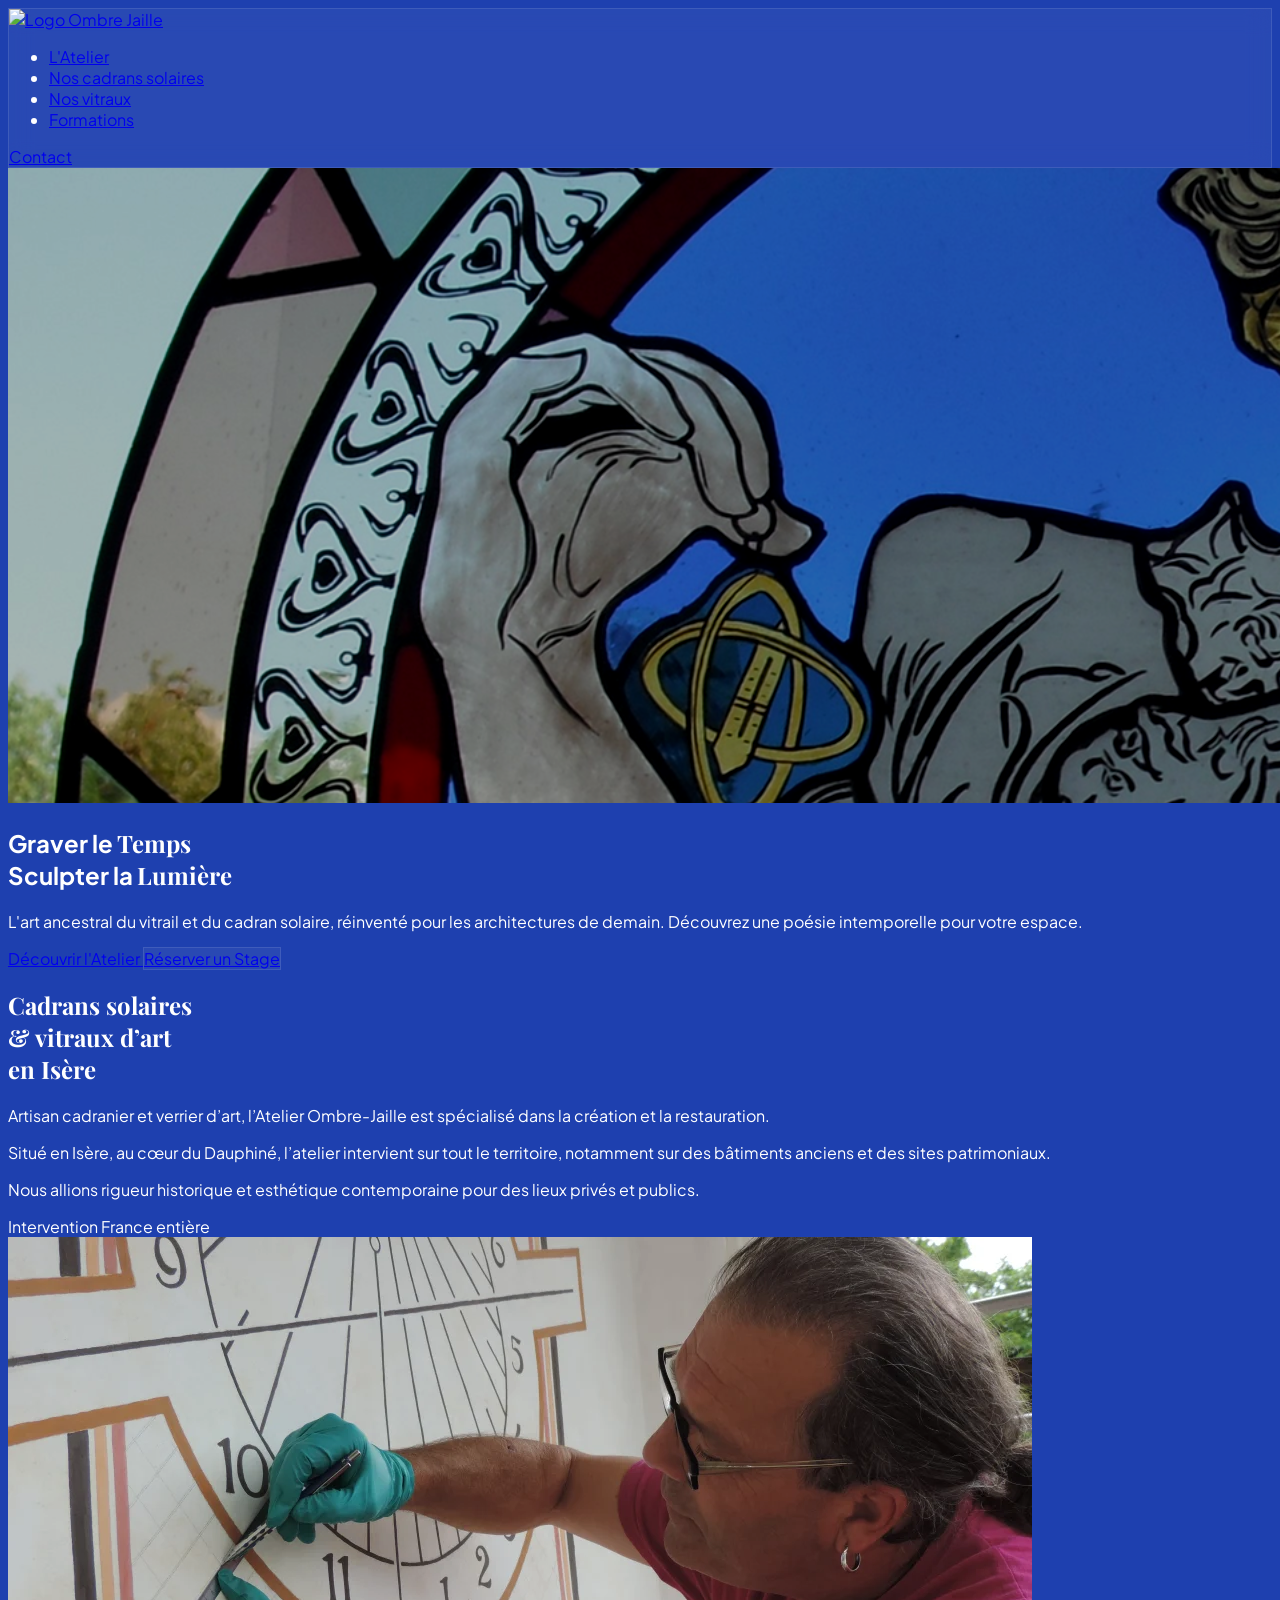
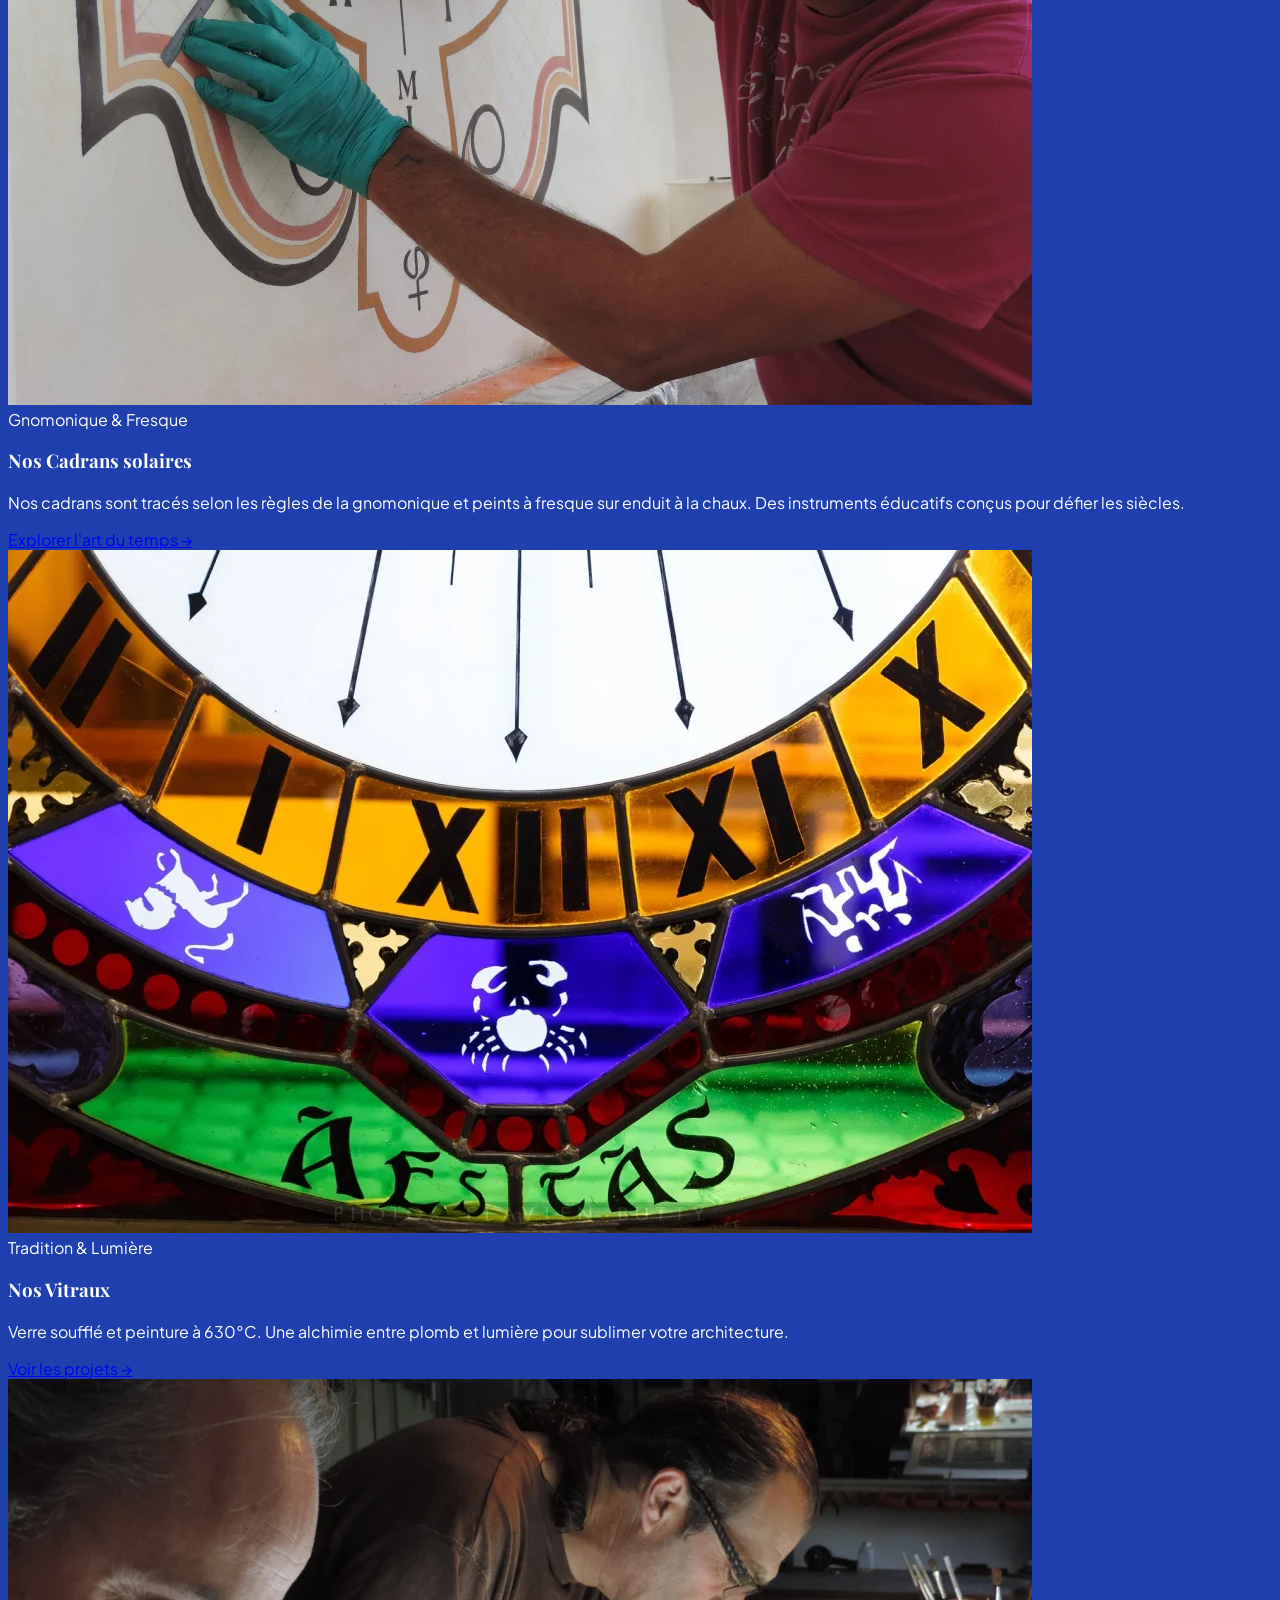
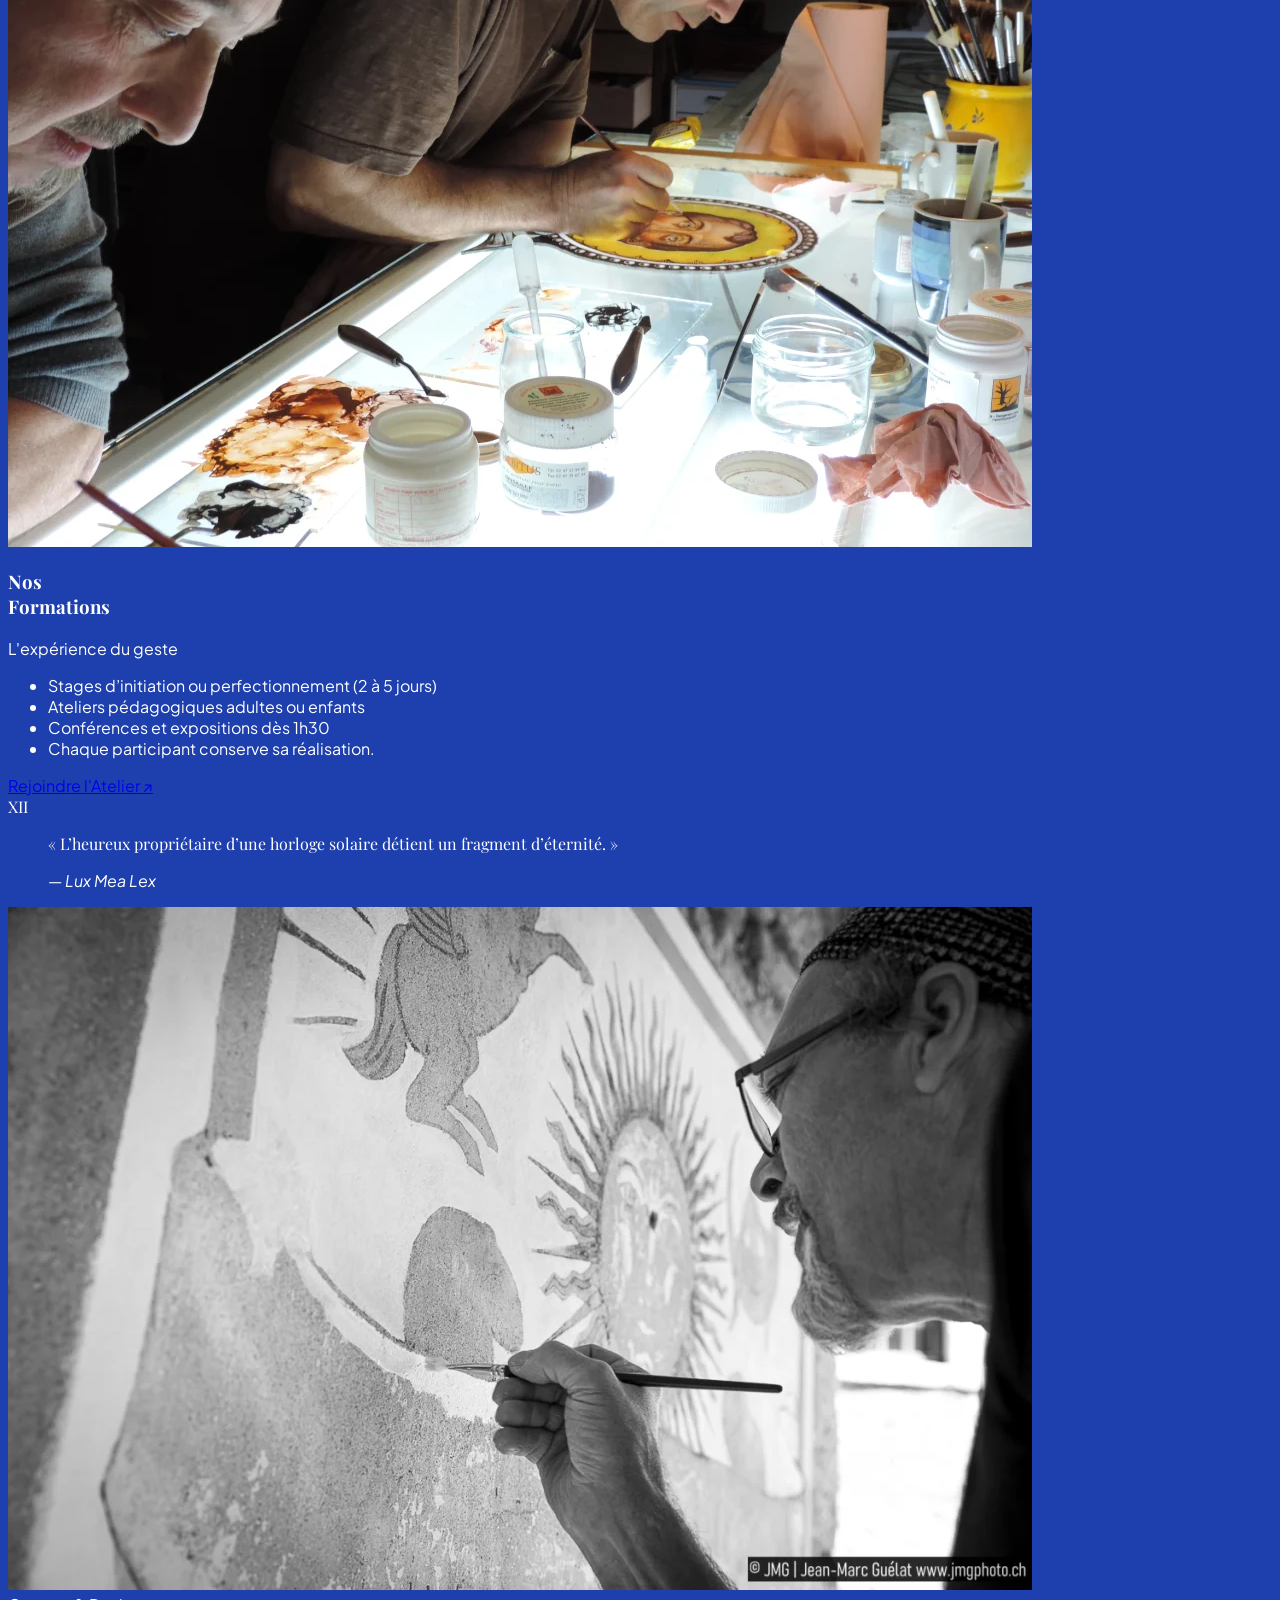
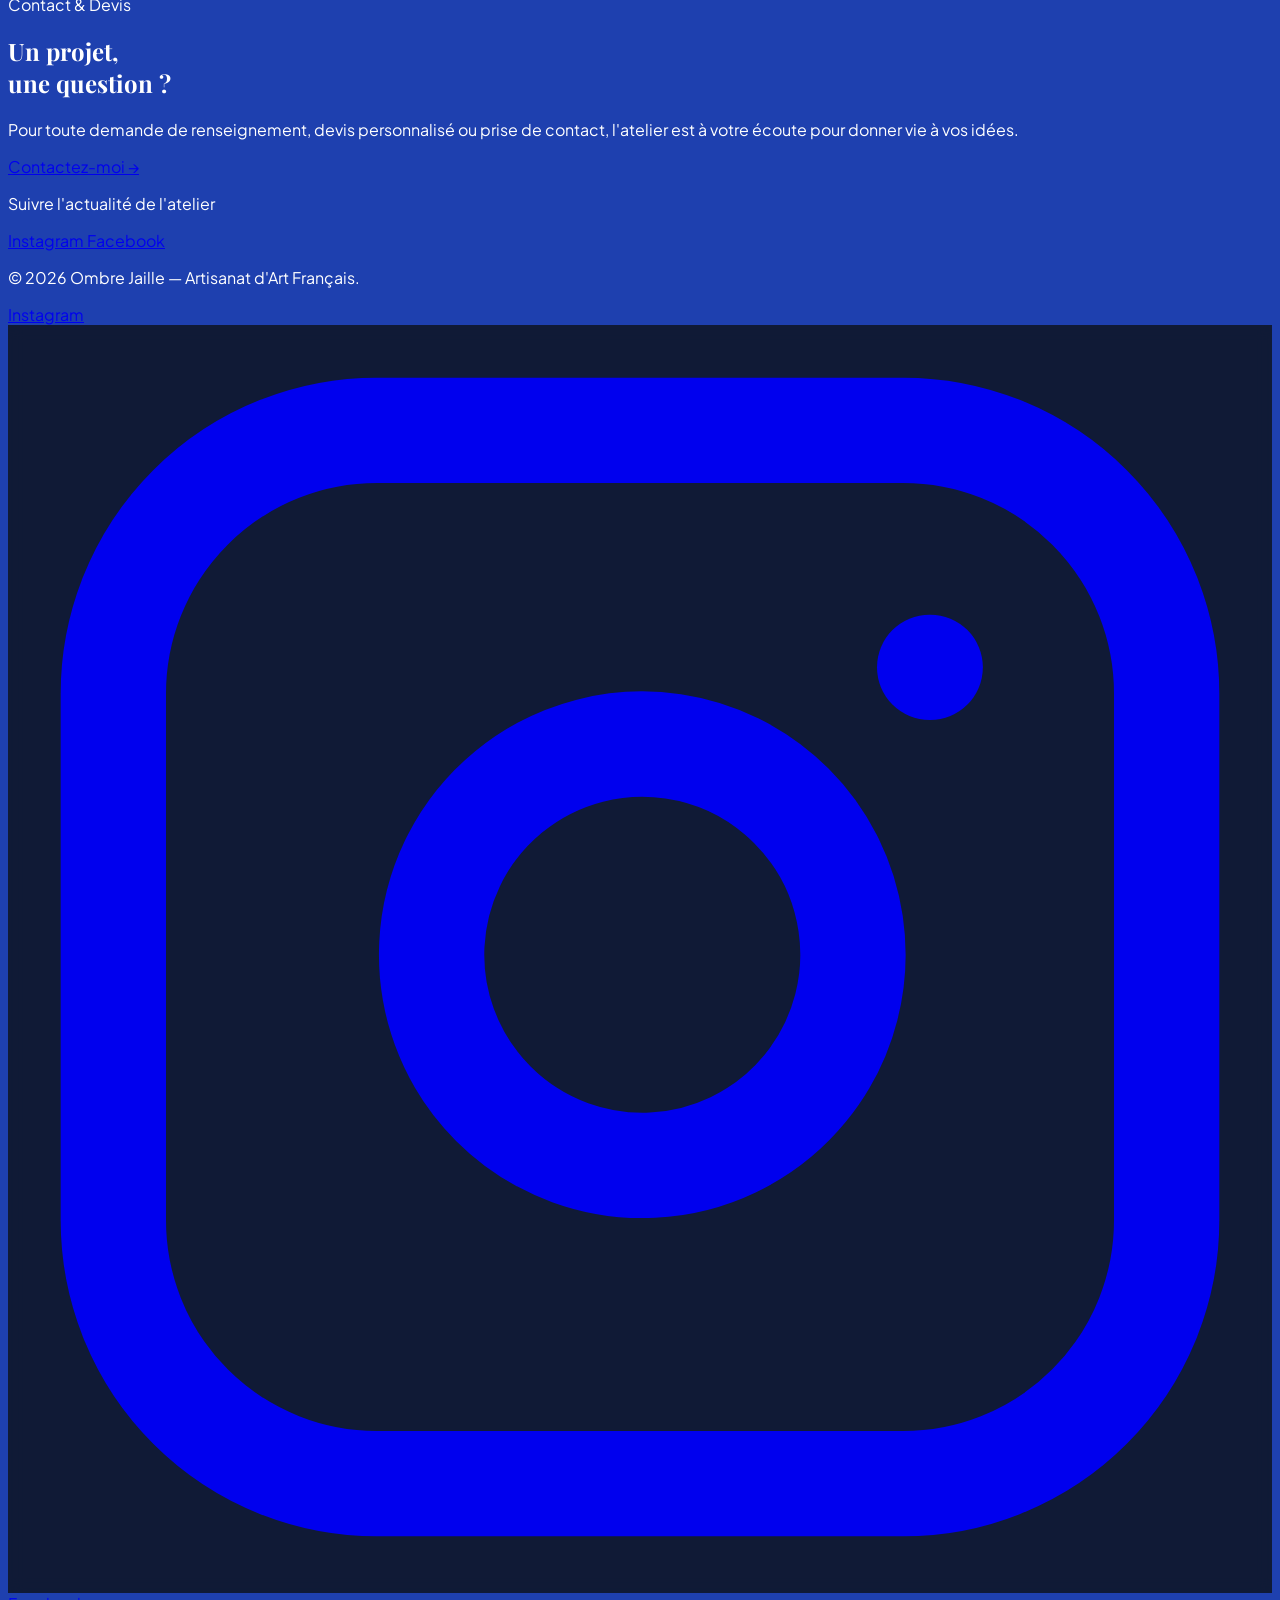
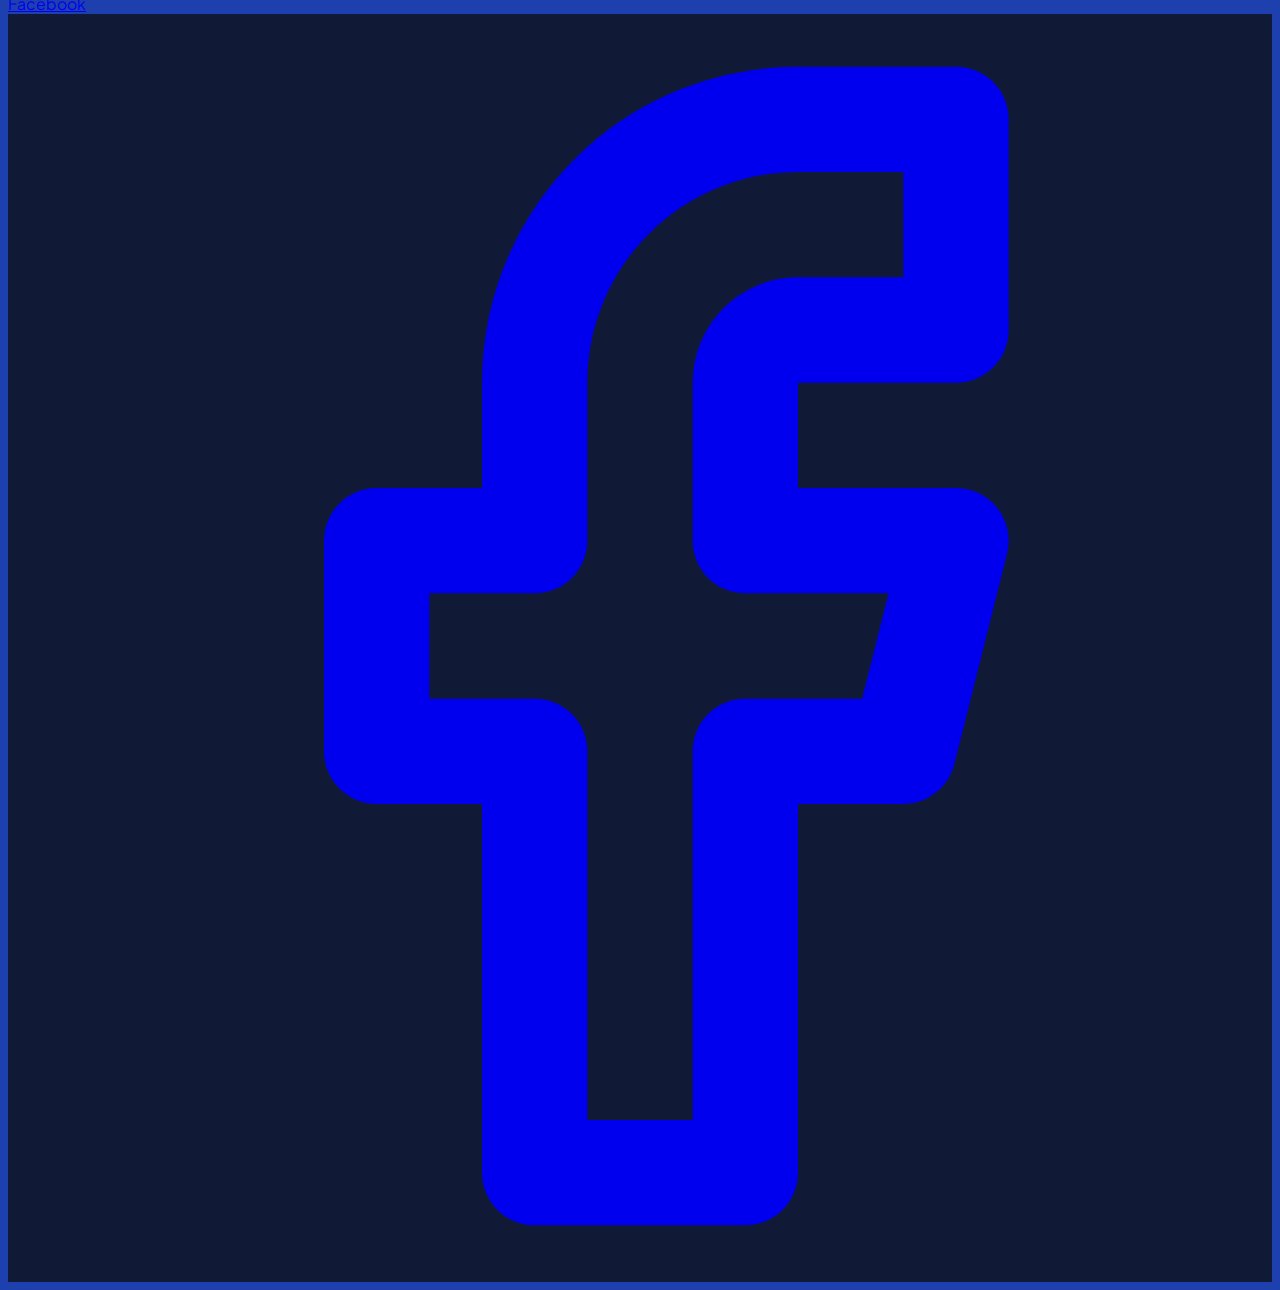
==== index.html @ 59468e43 "ombrejaille" ====
<!DOCTYPE html>
<html lang="fr">

<head>
    <meta charset="UTF-8">
    <meta name="viewport" content="width=device-width, initial-scale=1.0">
    <title>Vitraux d'Art & Cadrans Solaires en Isère | Atelier Ombre Jaille</title>

    <meta name="description" content="Découvrez l'Atelier Ombre Jaille en Isère : expertise artisanale en création et restauration de cadrans solaires traditionnels et vitraux d'art par Didier Cottier.">
    <meta property="og:title" content="Ombre Jaille | Maître Verrier & Gnomoniste en Isère">
    <meta property="og:description" content="Création et restauration de vitraux et cadrans solaires. Un savoir-faire artisanal unique entre temps et lumière.">
    <meta property="og:image" content="images/background.png"> 
    <meta property="og:type" content="website">
    <meta name="keywords" content="vitrail, cadran solaire, artisanat d'art, Isère, Montalieu-Vercieu, restauration patrimoine, gnomoniste, maître verrier">
    
    <script src="https://cdn.tailwindcss.com"></script>
    <link
        href="https://fonts.googleapis.com/css2?family=Plus+Jakarta+Sans:wght@400;700;800&family=Playfair+Display:ital,wght@0,700;1,700&display=swap"
        rel="stylesheet">
    <link rel="stylesheet" href="style.css">
</head>

<body>

    <nav id="main-nav"
        class="fixed top-6 left-1/2 -translate-x-1/2 z-50 w-[90%] max-w-5xl glass rounded-full px-8 py-4 flex justify-between items-center transition-all duration-500">
        <div class="flex items-center">
            <a href="index.html" class="flex items-center group">
                <img id="nav-logo"
                    src="https://ombrejaille.fr/wp-content/uploads/2025/05/cropped-cropped-IMG_1472-scaled-e1747744814830-1.png"
                    alt="Logo Ombre Jaille"
                    class="h-12 md:h-16 w-auto object-contain transition-all duration-300 invert brightness-[1.2]">
            </a>
        </div>
        <ul class="hidden md:flex space-x-8 text-sm font-medium uppercase tracking-widest">
            <li><a href="atelier.html" class="hover:text-orange-400 transition">L'Atelier</a></li>
            <li><a href="cadrans.html" class="hover:text-orange-400 transition">Nos cadrans solaires</a></li>
            <li><a href="vitraux.html" class="hover:text-orange-400 transition">Nos vitraux</a></li>
            <li><a href="formations.html" class="hover:text-orange-400 transition">Formations</a></li>
        </ul>
        <a href="contact.html" class="bg-white text-black px-6 py-2 rounded-full text-sm font-bold hover:bg-orange-400 transition">Contact</a>
    </nav>

    <section class="relative h-screen w-full flex items-center justify-center overflow-hidden">

        <img src="images/background.png" alt="Vitraux d'Ombre Jaille - Détail d'un personnage"
            class="absolute inset-0 w-full h-full object-cover opacity-70 group-hover:scale-105 transition duration-700"
            style="filter: brightness(0.7) contrast(1.1);">

        <div class="absolute inset-0 bg-gradient-to-b from-black/30 via-black/10 to-[#0a0a0a]"></div>

        <div class="relative z-10 text-center px-4 max-w-7xl mx-auto">

            <h1 class="text-6xl md:text-8xl font-extrabold mb-6 leading-tight uppercase tracking-tighter">
                Graver le <span class="serif italic font-light text-orange-300">Temps</span><br>
                Sculpter la <span class="serif italic font-light text-orange-300">Lumière</span>
            </h1>

            <p class="text-xl md:text-2xl max-w-2xl mx-auto mb-12 text-gray-200 leading-relaxed">
                L'art ancestral du vitrail et du cadran solaire, réinventé pour les architectures de demain.
                Découvrez une poésie intemporelle pour votre espace.
            </p>

            <div class="flex flex-col sm:flex-row gap-6 justify-center items-center">
                <a href="restauration.html"
                    class="bg-orange-500 hover:bg-orange-600 text-white px-12 py-5 rounded-xl font-bold text-lg transition shadow-xl shadow-orange-500/20 uppercase tracking-widest text-sm">
                    Découvrir l'Atelier
                </a>
                <a href="formations.html"
                    class="glass text-white px-12 py-5 rounded-xl font-bold text-lg hover:bg-white/10 transition uppercase tracking-widest text-sm">
                    Réserver un Stage
                </a>
            </div>
        </div>
    </section>

    <div class="relative bg-[#fdfbf7]">
        <div id="scroll-track" class="absolute left-[8%] pointer-events-none"
            style="z-index: 1; top: 0; bottom: 0; width: 2px;">
            <div class="h-full w-full bg-slate-200/60"></div>

            <div id="scroll-line"
                class="absolute top-0 left-0 w-full bg-orange-500 transition-all duration-150 ease-out"
                style="height: 0%;"></div>

            <div id="scroll-dot"
                class="absolute left-1/2 -translate-x-1/2 w-4 h-4 bg-orange-500 rounded-full shadow-[0_0_20px_rgba(249,115,22,0.8)]"
                style="top: 0%; opacity: 0;"></div>
        </div>

        <section id="atelier" class="relative py-24 px-6 overflow-hidden">
            <div class="max-w-6xl mx-auto relative z-10">
                <div class="grid md:grid-cols-2 gap-12 lg:gap-20 items-center">

                    <div class="relative">
                        <div
                            class="absolute -top-10 -left-10 w-40 h-40 bg-orange-200/50 rounded-full blur-3xl opacity-60">
                        </div>

                        <h2
                            class="text-4xl md:text-6xl font-black uppercase tracking-tighter leading-[1.1] italic serif text-slate-900">
                            Cadrans solaires <br>
                            <span class="text-orange-500">& vitraux d’art</span> <br>
                            <span class="text-blue-500/80">en Isère</span>
                        </h2>
                        <div class="mt-8 h-1 w-24 bg-orange-500"></div>
                    </div>

                    <div class="space-y-6">
                        <p class="text-xl md:text-2xl text-slate-800 font-bold leading-tight">
                            Artisan cadranier et verrier d’art, l’Atelier Ombre-Jaille est spécialisé dans la création
                            et la
                            restauration.
                        </p>

                        <div class="space-y-4 text-slate-600 leading-relaxed text-lg">
                            <p>
                                Situé en <span class="font-bold text-orange-600">Isère</span>, au cœur du Dauphiné,
                                l’atelier intervient sur tout le territoire, notamment sur des bâtiments anciens et des
                                sites patrimoniaux.
                            </p>
                            <p>
                                Nous allions rigueur historique et esthétique contemporaine pour des lieux privés et
                                publics.
                            </p>
                        </div>

                        <div
                            class="inline-flex items-center gap-3 px-5 py-2 bg-white border border-slate-200 shadow-sm rounded-full text-xs font-bold uppercase tracking-widest text-orange-600">
                            <span class="w-2 h-2 rounded-full bg-orange-500 animate-pulse"></span>
                            Intervention France entière
                        </div>
                    </div>
                </div>
            </div>
        </section>

        <section id="creations" class="py-24 px-6 relative overflow-hidden">
            <div class="max-w-7xl mx-auto relative z-10">
                <div
                    class="absolute top-0 right-0 w-[500px] h-[500px] bg-yellow-400/10 rounded-full blur-[120px] pointer-events-none">
                </div>

                <div class="max-w-7xl mx-auto relative z-10">
                    <div class="grid grid-cols-1 md:grid-cols-12 gap-8">

                        <div
                            class="md:col-span-8 group relative overflow-hidden rounded-[2.5rem] bg-[#facc15] border border-yellow-200/50 shadow-2xl shadow-yellow-900/10 flex flex-col min-h-[550px]">

                            <img src="images/prévisu1.webp" alt="Tracé de cadran solaire"
                                class="absolute inset-0 w-full h-full object-cover mix-blend-multiply opacity-80 group-hover:scale-105 transition duration-1000">

                            <div
                                class="absolute inset-0 bg-gradient-to-t from-[#854d0e] via-transparent to-transparent">
                            </div>

                            <div class="relative mt-auto p-8 md:p-12">
                                <span
                                    class="text-white font-bold uppercase tracking-[0.4em] text-xs mb-4 block drop-shadow-md">Gnomonique
                                    & Fresque</span>
                                <h3
                                    class="text-4xl md:text-5xl font-black mb-6 italic serif text-white tracking-tighter">
                                    Nos
                                    Cadrans solaires</h3>
                                <p class="text-white max-w-2xl leading-relaxed text-lg mb-8 opacity-90">
                                    Nos cadrans sont tracés selon les règles de la gnomonique et peints à fresque sur
                                    enduit
                                    à
                                    la chaux. Des instruments éducatifs conçus pour défier les siècles.
                                </p>
                                <a href="restauration.html"
                                    class="inline-flex items-center gap-4 bg-white/20 hover:bg-white backdrop-blur-xl text-white hover:text-yellow-800 px-8 py-4 rounded-xl font-bold transition-all duration-300 uppercase text-xs tracking-[0.2em] border border-white/30">
                                    Explorer l'art du temps
                                    <span class="group-hover:translate-x-2 transition-transform">→</span>
                                </a>
                            </div>
                        </div>

                        <div
                            class="md:col-span-4 group relative overflow-hidden rounded-[2.5rem] bg-[#1e40af] border border-blue-400/20 shadow-2xl shadow-blue-900/20 flex flex-col min-h-[550px]">

                            <img src="images/prévisu2.webp" alt="Détail vitrail"
                                class="absolute inset-0 w-full h-full object-cover opacity-60 group-hover:scale-110 transition duration-1000">

                            <div
                                class="absolute inset-0 bg-gradient-to-t from-[#1e3a8a] via-[#1e3a8a]/60 to-transparent">
                            </div>

                            <div class="relative mt-auto p-8">
                                <span
                                    class="text-blue-300 font-bold uppercase tracking-[0.4em] text-[10px] mb-3 block">Tradition
                                    & Lumière</span>
                                <h3 class="text-3xl font-black mb-4 italic serif uppercase text-white">Nos Vitraux</h3>
                                <p class="text-blue-100/70 text-sm leading-relaxed mb-8">
                                    Verre soufflé et peinture à 630°C. Une alchimie entre plomb et lumière pour sublimer
                                    votre
                                    architecture.
                                </p>
                                <a href="restauration.html"
                                    class="inline-flex items-center gap-4 bg-blue-400/20 hover:bg-blue-400 backdrop-blur-xl text-white px-6 py-3 rounded-xl font-bold transition-all duration-300 uppercase text-[10px] tracking-[0.2em] border border-blue-400/30">
                                    Voir les projets
                                    <span class="group-hover:translate-x-2 transition-transform">→</span>
                                </a>
                            </div>
                        </div>

                        <div
                            class="md:col-span-12 group relative overflow-hidden rounded-[3rem] bg-gradient-to-r from-orange-500 to-orange-600 flex flex-col md:flex-row shadow-[0_20px_50px_rgba(249,115,22,0.3)]">

                            <div class="md:w-1/2 h-72 md:h-auto overflow-hidden relative">
                                <img src="images/formation.webp" alt="Stage atelier"
                                    class="w-full h-full object-cover mix-blend-multiply opacity-90 group-hover:scale-105 transition duration-1000">
                                <div class="absolute inset-0 bg-gradient-to-r from-orange-500/20 to-transparent"></div>
                            </div>

                            <div class="md:w-1/2 p-10 md:p-16 flex flex-col justify-center text-white relative">
                                <div
                                    class="absolute top-0 right-0 w-32 h-32 bg-white/10 rounded-full -mr-16 -mt-16 blur-2xl">
                                </div>

                                <div class="flex justify-between items-start mb-8">
                                    <h3
                                        class="text-5xl font-black italic serif uppercase leading-none tracking-tighter text-black">
                                        Nos<br>Formations</h3>
                                    <span
                                        class="bg-black/20 backdrop-blur-md text-white border border-white/20 px-4 py-1 rounded-full text-[10px] font-bold tracking-widest uppercase">L'expérience
                                        du geste</span>
                                </div>

                                <ul class="space-y-4 text-black/80 font-semibold mb-10">
                                    <li class="flex items-center gap-3"><span
                                            class="w-1.5 h-1.5 bg-black rounded-full"></span>
                                        Stages d’initiation ou perfectionnement (2 à 5 jours)</li>
                                    <li class="flex items-center gap-3"><span
                                            class="w-1.5 h-1.5 bg-black rounded-full"></span>
                                        Ateliers pédagogiques adultes ou enfants</li>
                                    <li class="flex items-center gap-3"><span
                                            class="w-1.5 h-1.5 bg-black rounded-full"></span>
                                        Conférences et expositions dès 1h30</li>
                                    <li class="flex items-center gap-3 font-black italic border-b border-black/10 pb-2">
                                        Chaque
                                        participant conserve sa réalisation.</li>
                                </ul>

                                <a href="formations.html"
                                    class="inline-flex items-center justify-center gap-4 bg-black text-white px-10 py-5 rounded-2xl font-black hover:bg-zinc-900 transition-all shadow-xl uppercase tracking-widest text-sm group-hover:translate-y-[-2px]">
                                    Rejoindre l'Atelier
                                    <span class="group-hover:rotate-45 transition-transform text-orange-500">↗</span>
                                </a>
                            </div>
                        </div>

                    </div>
                </div>
            </div>
        </section>
    </div>

    <section class="relative py-32 px-6 overflow-hidden bg-[#1e40af]">
    <div class="absolute inset-0 opacity-20 mix-blend-overlay pointer-events-none"></div>

    <div class="max-w-4xl mx-auto text-center relative z-10">
        <div class="absolute -top-20 left-1/2 -translate-x-1/2 text-[15rem] serif text-white/[0.03] select-none pointer-events-none">
            XII
        </div>
        
        <blockquote class="relative">
            <p class="text-3xl md:text-5xl serif italic text-orange-100 leading-tight mb-10 drop-shadow-sm">
                « L’heureux propriétaire d’une horloge solaire détient un <span class="text-orange-400 not-italic font-bold">fragment d’éternité</span>. »
            </p>
            
            <footer class="flex flex-col items-center">
                <div class="h-px w-16 bg-orange-400/50 mb-6"></div>
                <cite class="text-sm font-bold uppercase tracking-[0.4em] text-orange-200/60 not-italic">
                    — Lux Mea Lex
                </cite>
            </footer>
        </blockquote>
    </div>

    <div class="absolute -top-24 -right-24 w-96 h-96 bg-orange-500/10 rounded-full blur-[100px] pointer-events-none"></div>
</section>


<section id="contact" class="relative bg-slate-900 overflow-hidden">
    <div class="flex flex-col md:flex-row min-h-[600px]">
        
        <div class="md:w-1/2 relative h-80 md:h-auto overflow-hidden">
            <img src="images/contact.webp" alt="Artisan au travail - Ombre Jaille" 
                 class="absolute inset-0 w-full h-full object-cover grayscale hover:grayscale-0 transition-all duration-1000 scale-105">
            <div class="absolute inset-0 bg-gradient-to-r from-slate-900/40 to-transparent md:bg-gradient-to-l"></div>
        </div>

        <div class="md:w-1/2 p-12 md:p-24 flex flex-col justify-center bg-[#fdfbf7]">
            <span class="text-orange-600 font-bold uppercase tracking-[0.3em] text-xs mb-4">Contact & Devis</span>
            
            <h2 class="text-4xl md:text-6xl font-black text-slate-900 serif italic mb-6 leading-tight">
                Un projet, <br>une question ?
            </h2>
            
            <p class="text-slate-600 text-lg mb-10 leading-relaxed max-w-md">
                Pour toute demande de renseignement, devis personnalisé ou prise de contact, l'atelier est à votre écoute pour donner vie à vos idées.
            </p>

            <div class="flex flex-col sm:flex-row gap-6">
                <a href="mailto:votre@email.fr" 
                   class="bg-slate-900 text-white px-10 py-5 rounded-2xl font-black hover:bg-orange-600 transition-all shadow-xl shadow-slate-900/20 uppercase tracking-widest text-sm flex items-center justify-center gap-3 group">
                    Contactez-moi
                    <span class="group-hover:translate-x-2 transition-transform">→</span>
                </a>
            </div>

            <div class="mt-16 pt-8 border-t border-slate-200">
                <p class="text-slate-400 text-[10px] uppercase tracking-[0.3em] font-bold mb-6">Suivre l'actualité de l'atelier</p>
                <div class="flex gap-8">
                    <a href="#" class="text-slate-900 hover:text-orange-600 transition-colors font-bold text-sm uppercase tracking-widest flex items-center gap-2">
                        Instagram
                    </a>
                    <a href="https://www.facebook.com/ombrejaille/" class="text-slate-900 hover:text-blue-600 transition-colors font-bold text-sm uppercase tracking-widest flex items-center gap-2">
                        Facebook
                    </a>
                </div>
            </div>
        </div>
    </div>
</section>

    <footer class="border-t border-white/10 py-12 text-center text-gray-500 text-sm">
        <p>&copy; 2026 Ombre Jaille — Artisanat d'Art Français.</p>
    </footer>

<div class="fixed right-6 top-1/2 -translate-y-1/2 z-[100] flex flex-col gap-5">
    
    <a href="https://instagram.com/votrecompte" target="_blank" class="group flex items-center justify-end gap-3">
        <span class="text-[10px] font-bold uppercase tracking-[0.2em] text-white opacity-0 group-hover:opacity-100 transition-all duration-300 bg-orange-600 px-3 py-1 rounded-full shadow-lg translate-x-2 group-hover:translate-x-0">
            Instagram
        </span>
        <div class="w-12 h-12 bg-slate-900 border border-white/10 rounded-full flex items-center justify-center shadow-[0_10px_30px_rgba(0,0,0,0.3)] group-hover:bg-orange-600 group-hover:scale-110 transition-all duration-300">
            <svg class="w-5 h-5 text-white" viewBox="0 0 24 24" fill="none" stroke="currentColor" stroke-width="2" stroke-linecap="round" stroke-linejoin="round">
                <rect x="2" y="2" width="20" height="20" rx="5" ry="5"></rect>
                <path d="M16 11.37A4 4 0 1 1 12.63 8 4 4 0 0 1 16 11.37z"></path>
                <line x1="17.5" y1="6.5" x2="17.51" y2="6.5"></line>
            </svg>
        </div>
    </a>

    <a href="https://www.facebook.com/ombrejaille/" target="_blank" class="group flex items-center justify-end gap-3">
        <span class="text-[10px] font-bold uppercase tracking-[0.2em] text-white opacity-0 group-hover:opacity-100 transition-all duration-300 bg-blue-700 px-3 py-1 rounded-full shadow-lg translate-x-2 group-hover:translate-x-0">
            Facebook
        </span>
        <div class="w-12 h-12 bg-slate-900 border border-white/10 rounded-full flex items-center justify-center shadow-[0_10px_30px_rgba(0,0,0,0.3)] group-hover:bg-blue-700 group-hover:scale-110 transition-all duration-300">
            <svg class="w-5 h-5 text-white" viewBox="0 0 24 24" fill="none" stroke="currentColor" stroke-width="2" stroke-linecap="round" stroke-linejoin="round">
                <path d="M18 2h-3a5 5 0 0 0-5 5v3H7v4h3v8h4v-8h3l1-4h-4V7a1 1 0 0 1 1-1h3z"></path>
            </svg>
        </div>
    </a>

</div>

    <script src="script.js"></script>
</body>

</html>
---- style.css ----
/* style.css */
@import url('https://fonts.googleapis.com/css2?family=Plus+Jakarta+Sans:wght@400;700;800&family=Playfair+Display:ital,wght@0,700;1,700&display=swap');

.serif {
    font-family: 'Playfair Display', serif;
}


#atelier,
#creations {
    background: transparent !important;
}

.glass {
    background: rgba(255, 255, 255, 0.05) !important;
    /* Très léger */
    backdrop-filter: blur(12px);
    -webkit-backdrop-filter: blur(12px);
    border: 1px solid rgba(255, 255, 255, 0.1);
}

/* Effet de grain pour un look "Artisan" premium */
body::before {
    content: "";
    position: fixed;
    top: 0;
    left: 0;
    width: 100%;
    height: 100%;
    background-image: url('https://grainy-gradients.vercel.app/noise.svg');
    opacity: 0.05;
    pointer-events: none;
    z-index: 9999;
}

body {
    background-color: #1e40af; /*1a202c*/
    color: #ffffff;
    font-family: 'Plus Jakarta Sans', sans-serif;
}

/* Style pour les cartes artisanales */
.artisan-card {
    background-color: #fdfbf7;
    /* Fond Blanc Cassé / Chaux */
    border: 1px solid #e2e8f0;
    color: #111827;
    /* Texte sombre pour la lisibilité */
}

/* Effet de lumière diffuse en arrière-plan */
.light-glow {
    position: absolute;
    width: 600px;
    height: 600px;
    border-radius: 50%;
    /* Couleur ambre pour rappeler le soleil */
    background: radial-gradient(circle, rgba(249, 115, 22, 0.15) 0%, rgba(15, 23, 42, 0) 70%);
    z-index: -1;
    filter: blur(60px);
}

/* Une variante bleu ciel pour les vitraux */
.blue-glow {
    background: radial-gradient(circle, rgba(56, 189, 248, 0.1) 0%, rgba(15, 23, 42, 0) 70%);
}

.glass {
    background: rgba(255, 255, 255, 0.05);
    backdrop-filter: blur(12px);
    border: 1px solid rgba(255, 255, 255, 0.1);
}

.bento-item {
    transition: transform 0.3s ease, box-shadow 0.3s ease;
}

.bento-item:hover {
    transform: translateY(-5px);
    box-shadow: 0 10px 30px rgba(0, 0, 0, 0.5);
}

.serif {
    font-family: 'Playfair Display', serif;
}

.hero-gradient {
    background: linear-gradient(to bottom, rgba(0, 0, 0, 0.2), #0a0a0a);
}


.fixed div.bg-slate-900 {
    backdrop-filter: blur(8px);
    background-color: rgba(15, 23, 42, 0.9);
    /* Slate-900 avec 90% d'opacité */
}

/* Style pour les bulles de réseaux sociaux flottantes */
.social-float-btn {
    background-color: #0f172a !important; /* Slate-900 très profond */
    border: 1px solid rgba(255, 255, 255, 0.1);
    box-shadow: 0 10px 25px rgba(0, 0, 0, 0.4);
    backdrop-filter: blur(8px);
}

.social-float-btn:hover {
    background-color: #ea580c !important; /* Orange-600 au survol */
    transform: scale(1.1) translateX(-5px);
}
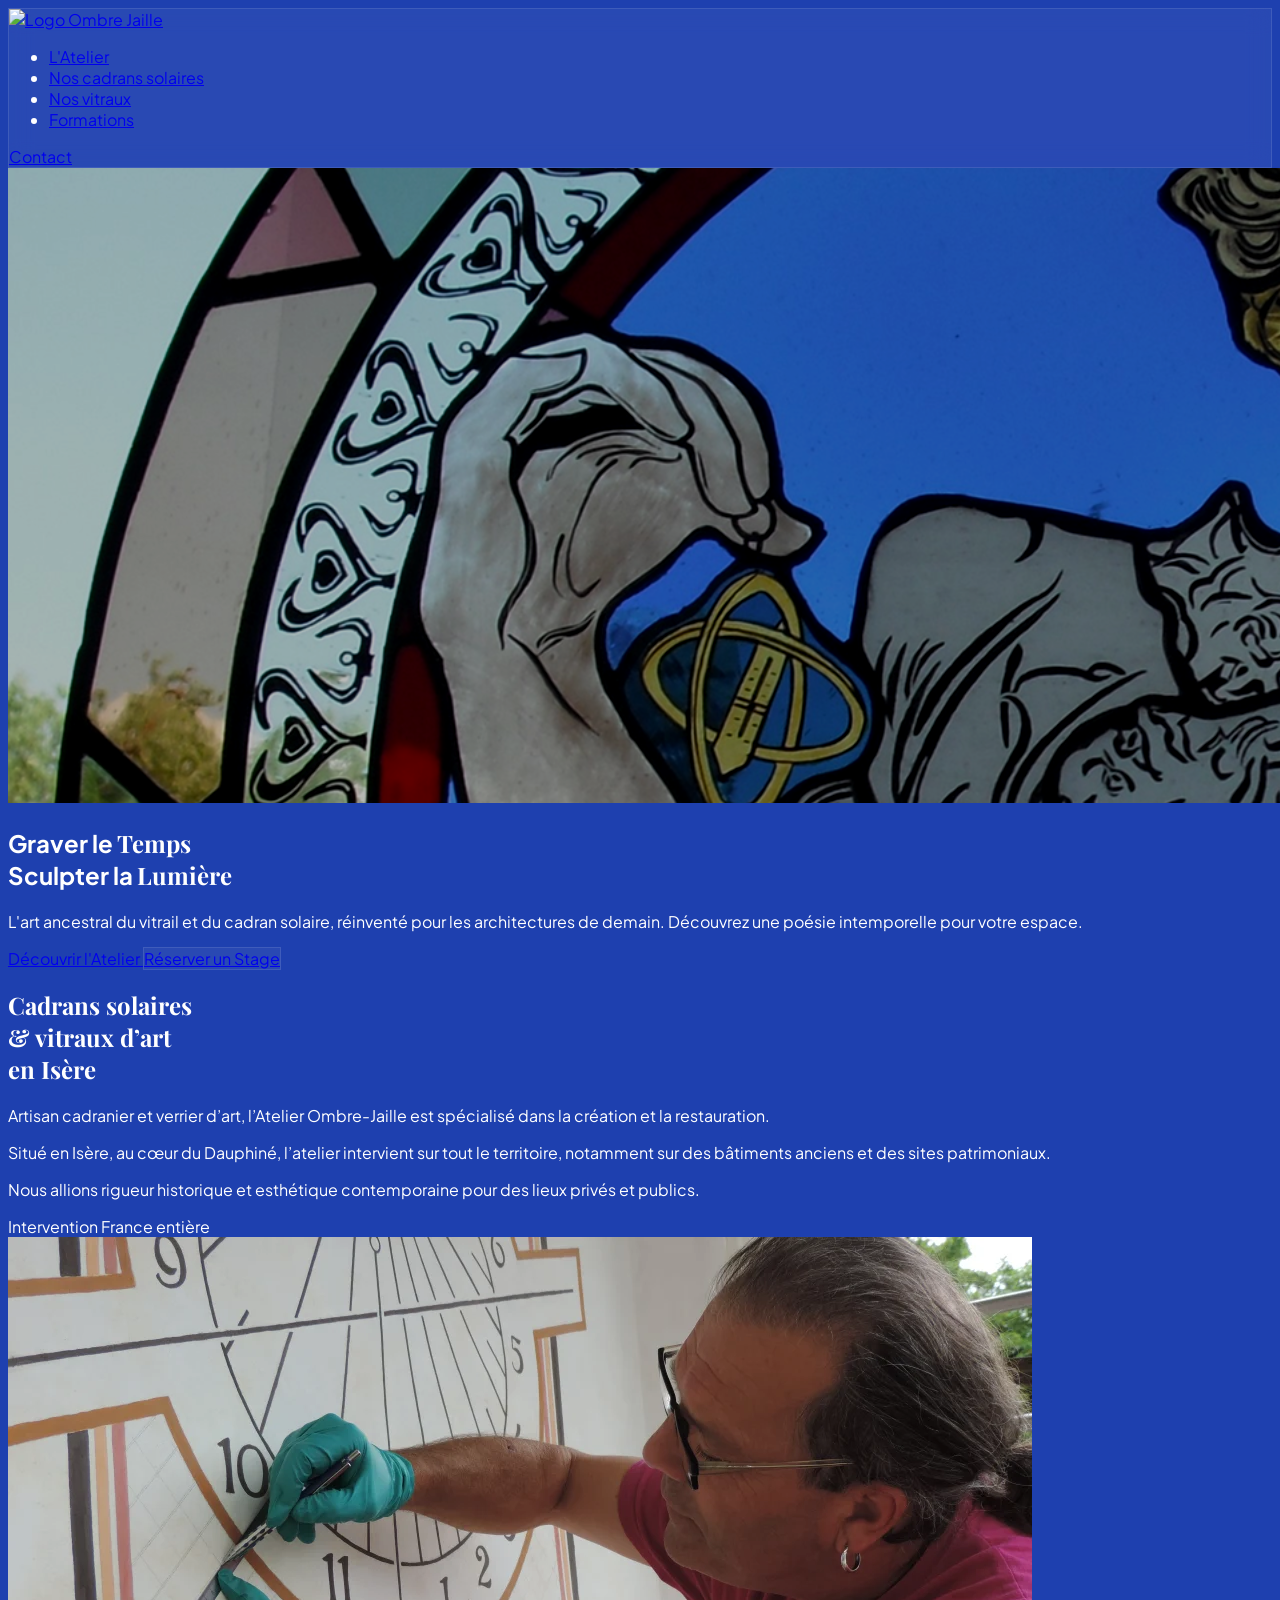
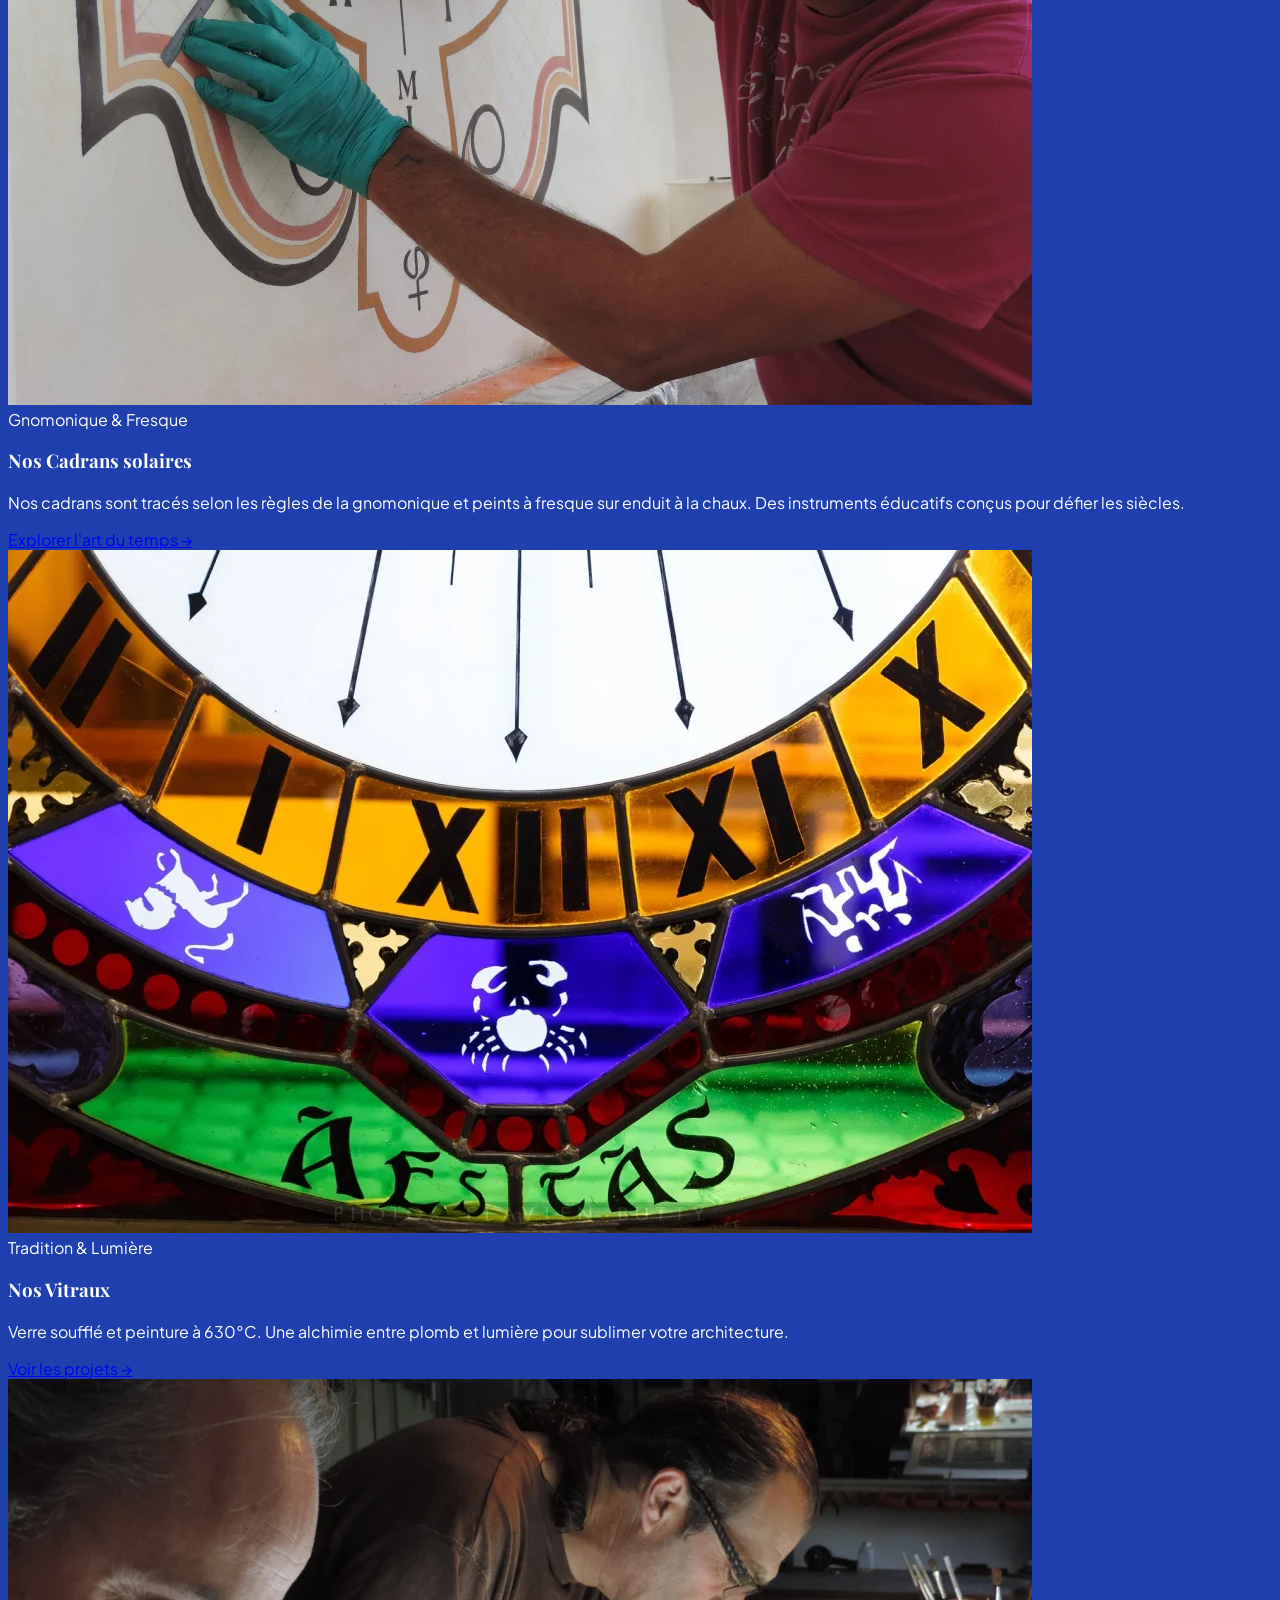
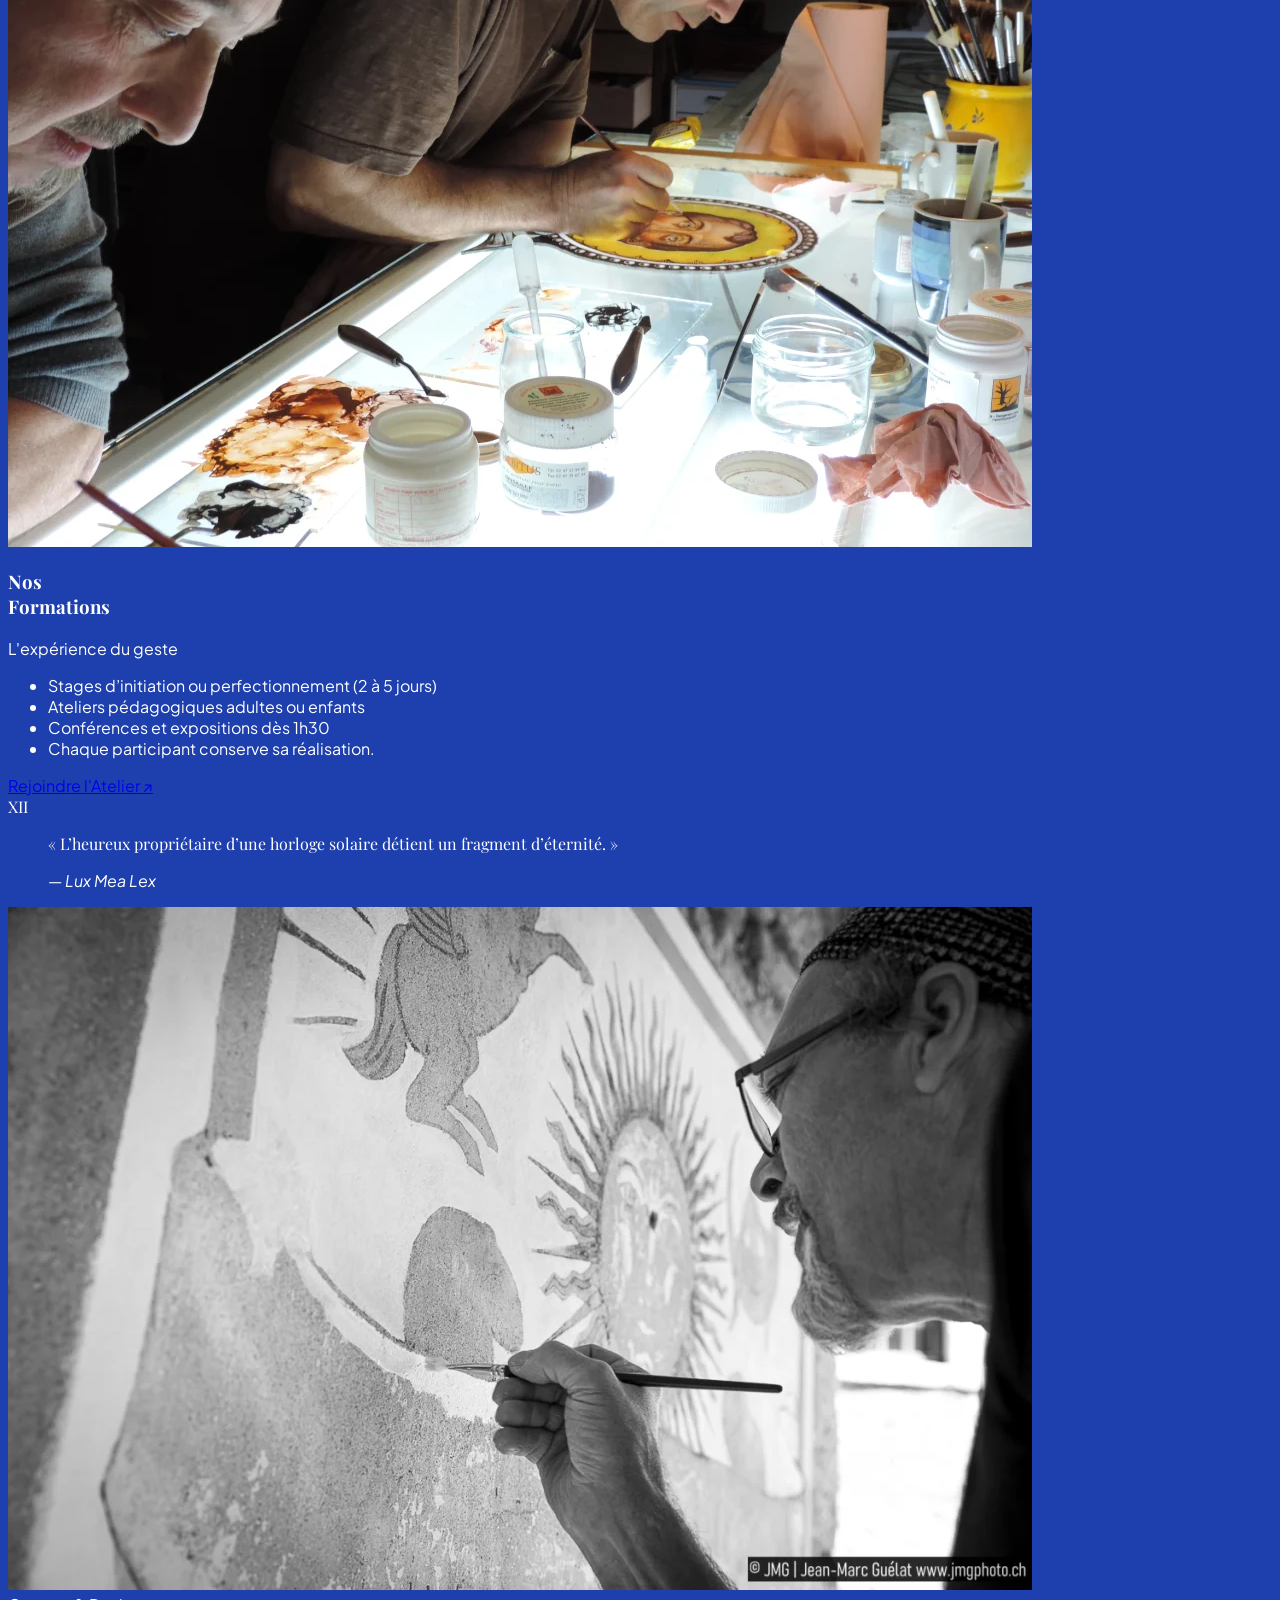
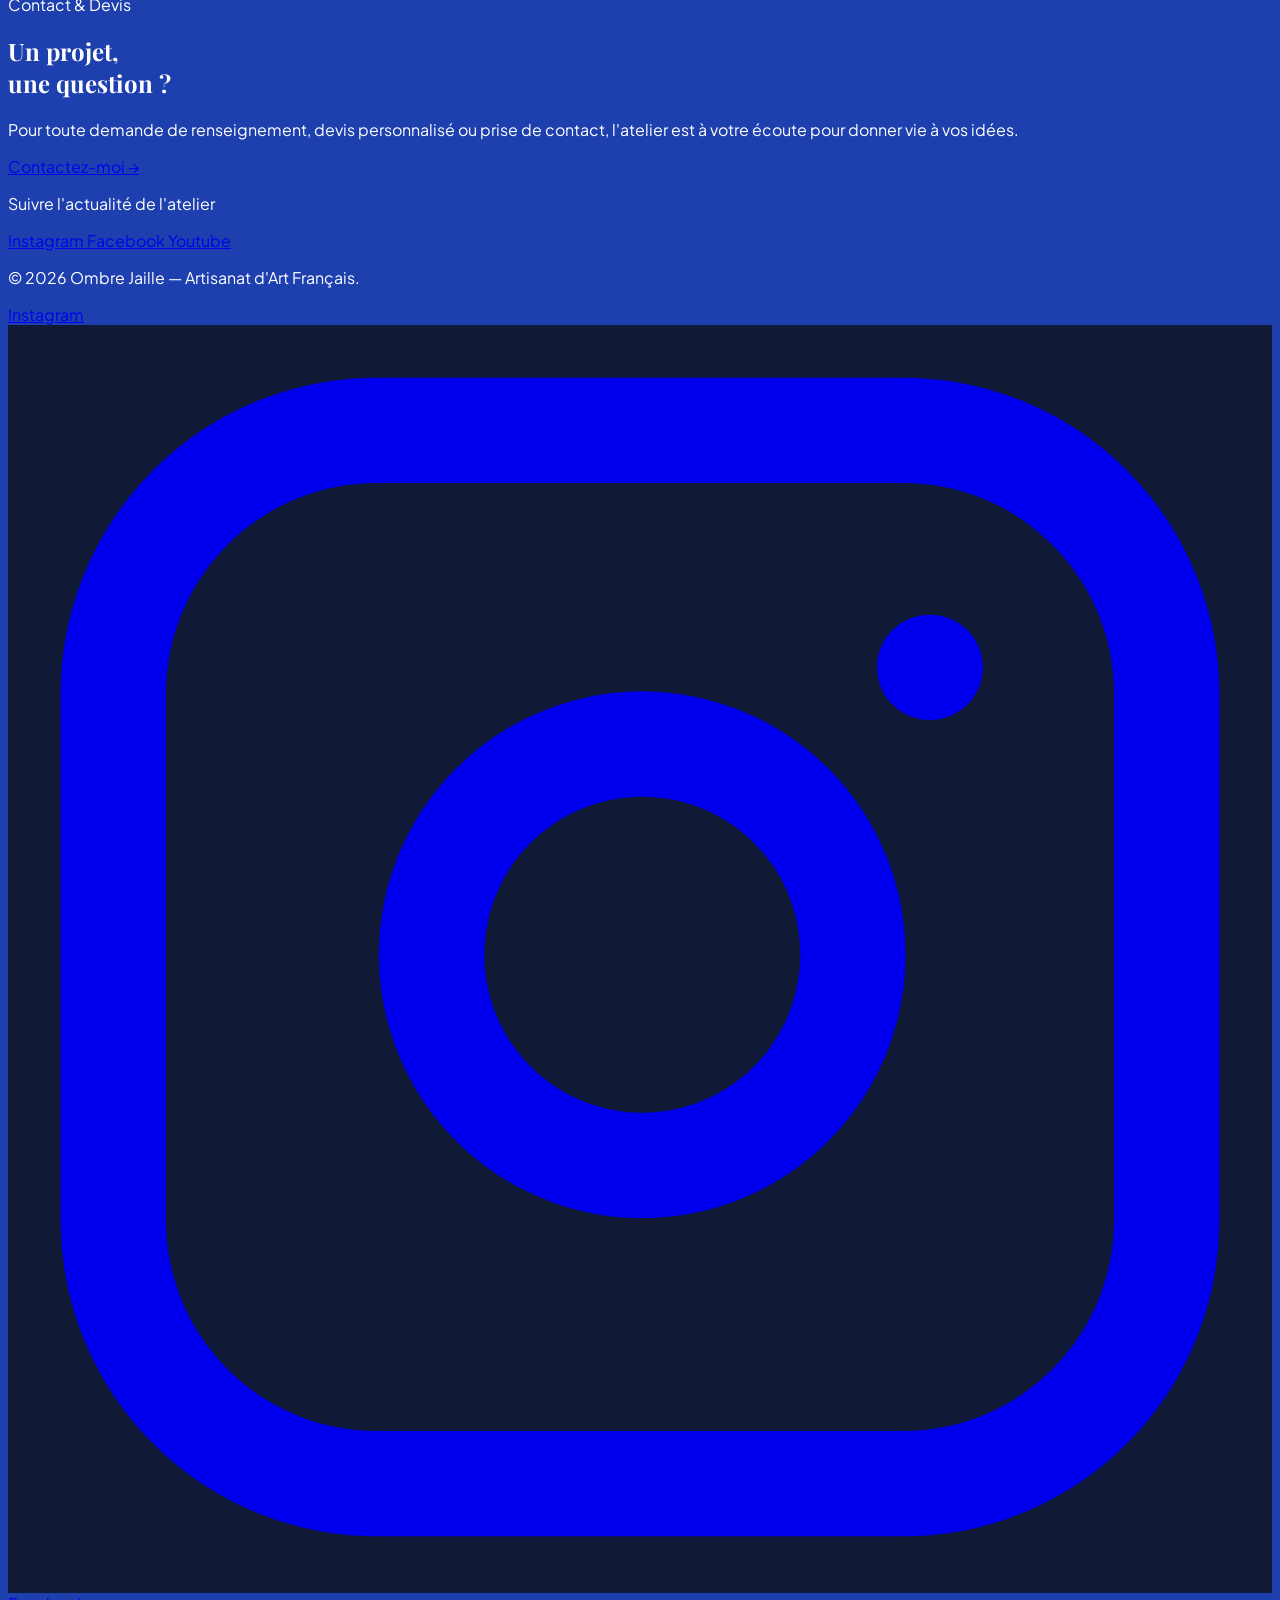
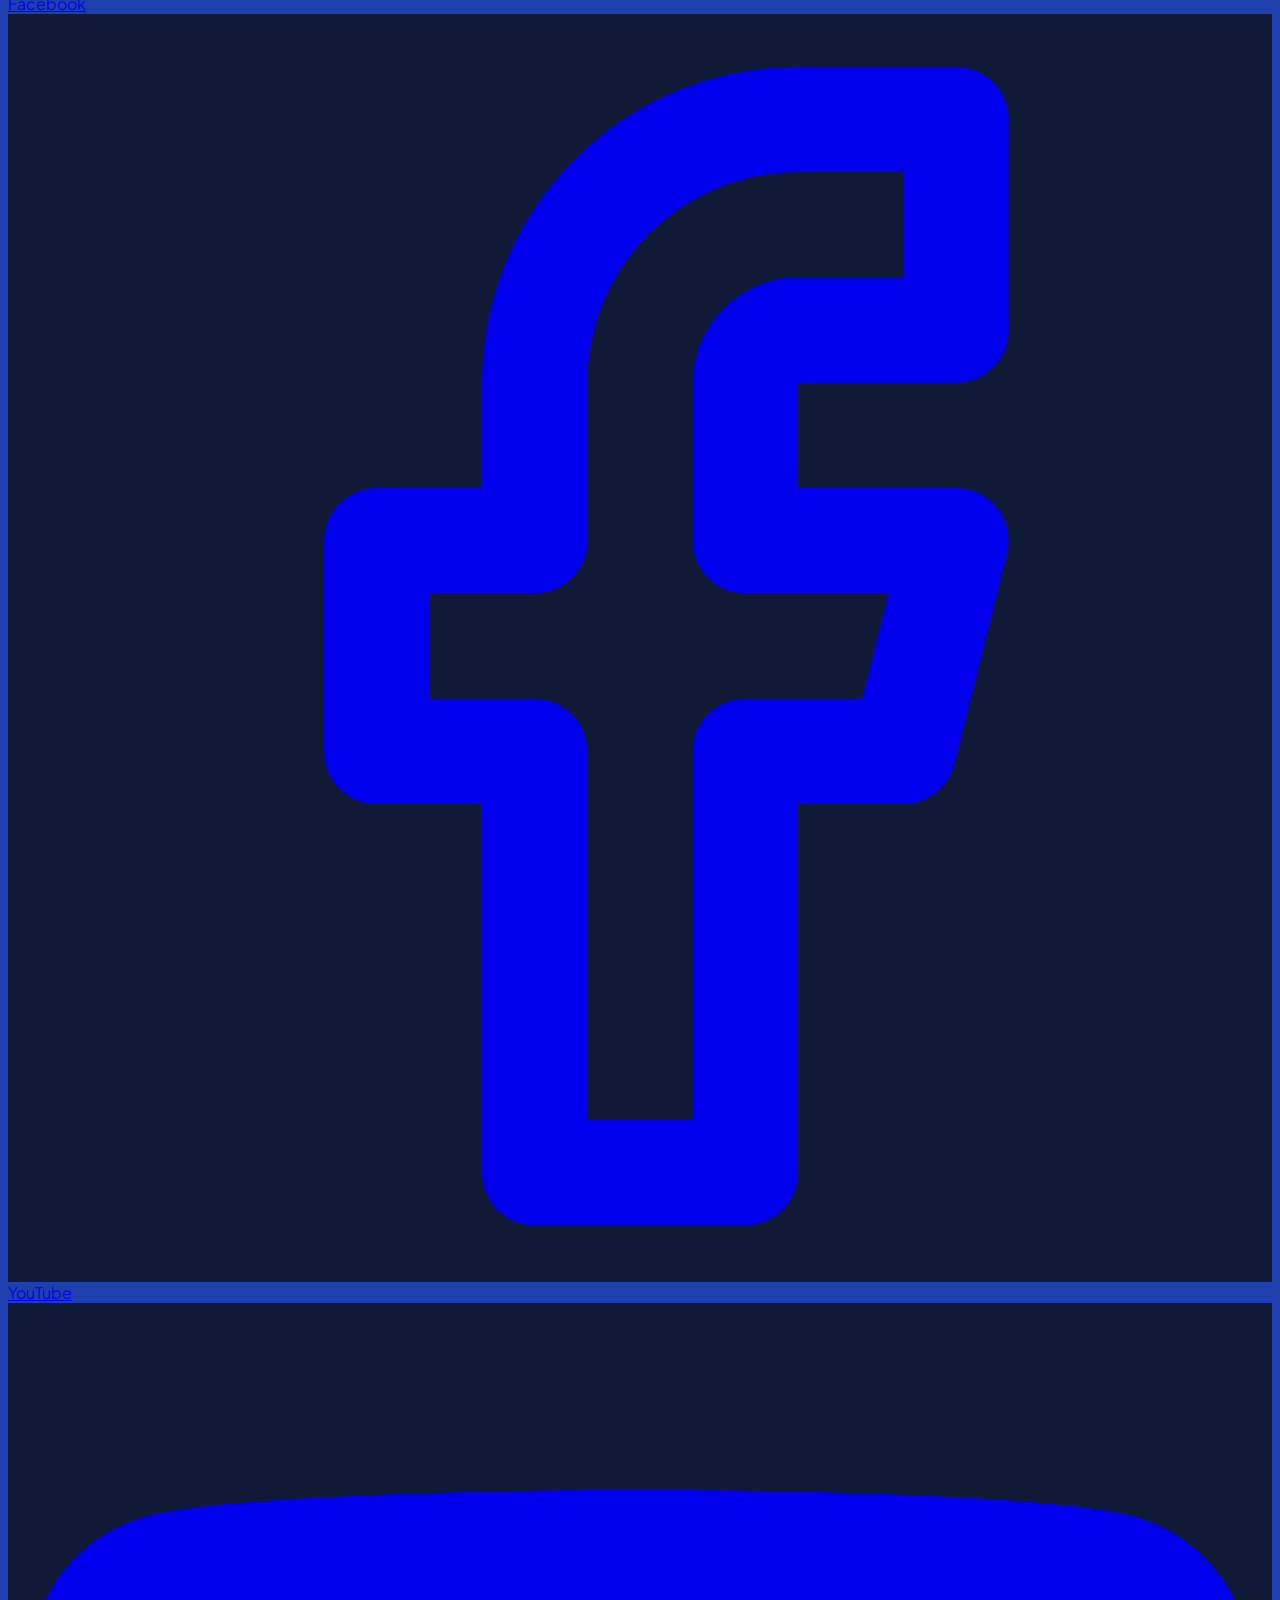
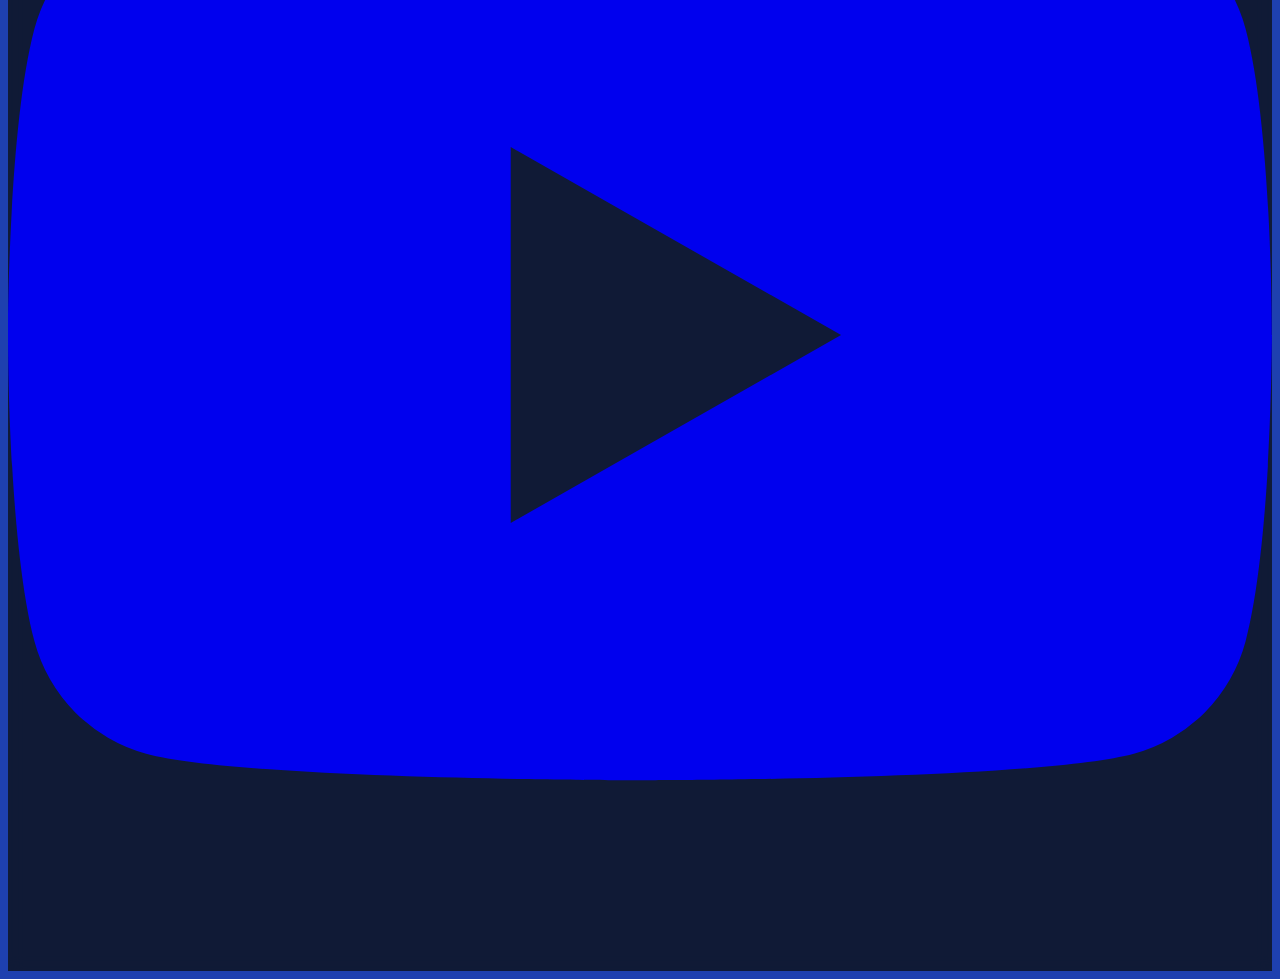
==== commit b2cf1463: "ajout youtube" ====
--- a/index.html
+++ b/index.html
@@ -6,13 +6,16 @@
     <meta name="viewport" content="width=device-width, initial-scale=1.0">
     <title>Vitraux d'Art & Cadrans Solaires en Isère | Atelier Ombre Jaille</title>
 
-    <meta name="description" content="Découvrez l'Atelier Ombre Jaille en Isère : expertise artisanale en création et restauration de cadrans solaires traditionnels et vitraux d'art par Didier Cottier.">
+    <meta name="description"
+        content="Découvrez l'Atelier Ombre Jaille en Isère : expertise artisanale en création et restauration de cadrans solaires traditionnels et vitraux d'art par Didier Cottier.">
     <meta property="og:title" content="Ombre Jaille | Maître Verrier & Gnomoniste en Isère">
-    <meta property="og:description" content="Création et restauration de vitraux et cadrans solaires. Un savoir-faire artisanal unique entre temps et lumière.">
-    <meta property="og:image" content="images/background.png"> 
+    <meta property="og:description"
+        content="Création et restauration de vitraux et cadrans solaires. Un savoir-faire artisanal unique entre temps et lumière.">
+    <meta property="og:image" content="images/background.png">
     <meta property="og:type" content="website">
-    <meta name="keywords" content="vitrail, cadran solaire, artisanat d'art, Isère, Montalieu-Vercieu, restauration patrimoine, gnomoniste, maître verrier">
-    
+    <meta name="keywords"
+        content="vitrail, cadran solaire, artisanat d'art, Isère, Montalieu-Vercieu, restauration patrimoine, gnomoniste, maître verrier">
+
     <script src="https://cdn.tailwindcss.com"></script>
     <link
         href="https://fonts.googleapis.com/css2?family=Plus+Jakarta+Sans:wght@400;700;800&family=Playfair+Display:ital,wght@0,700;1,700&display=swap"
@@ -38,7 +41,8 @@
             <li><a href="vitraux.html" class="hover:text-orange-400 transition">Nos vitraux</a></li>
             <li><a href="formations.html" class="hover:text-orange-400 transition">Formations</a></li>
         </ul>
-        <a href="contact.html" class="bg-white text-black px-6 py-2 rounded-full text-sm font-bold hover:bg-orange-400 transition">Contact</a>
+        <a href="contact.html"
+            class="bg-white text-black px-6 py-2 rounded-full text-sm font-bold hover:bg-orange-400 transition">Contact</a>
     </nav>
 
     <section class="relative h-screen w-full flex items-center justify-center overflow-hidden">
@@ -257,105 +261,140 @@
     </div>
 
     <section class="relative py-32 px-6 overflow-hidden bg-[#1e40af]">
-    <div class="absolute inset-0 opacity-20 mix-blend-overlay pointer-events-none"></div>
-
-    <div class="max-w-4xl mx-auto text-center relative z-10">
-        <div class="absolute -top-20 left-1/2 -translate-x-1/2 text-[15rem] serif text-white/[0.03] select-none pointer-events-none">
-            XII
-        </div>
-        
-        <blockquote class="relative">
-            <p class="text-3xl md:text-5xl serif italic text-orange-100 leading-tight mb-10 drop-shadow-sm">
-                « L’heureux propriétaire d’une horloge solaire détient un <span class="text-orange-400 not-italic font-bold">fragment d’éternité</span>. »
-            </p>
-            
-            <footer class="flex flex-col items-center">
-                <div class="h-px w-16 bg-orange-400/50 mb-6"></div>
-                <cite class="text-sm font-bold uppercase tracking-[0.4em] text-orange-200/60 not-italic">
-                    — Lux Mea Lex
-                </cite>
-            </footer>
-        </blockquote>
-    </div>
-
-    <div class="absolute -top-24 -right-24 w-96 h-96 bg-orange-500/10 rounded-full blur-[100px] pointer-events-none"></div>
-</section>
-
-
-<section id="contact" class="relative bg-slate-900 overflow-hidden">
-    <div class="flex flex-col md:flex-row min-h-[600px]">
-        
-        <div class="md:w-1/2 relative h-80 md:h-auto overflow-hidden">
-            <img src="images/contact.webp" alt="Artisan au travail - Ombre Jaille" 
-                 class="absolute inset-0 w-full h-full object-cover grayscale hover:grayscale-0 transition-all duration-1000 scale-105">
-            <div class="absolute inset-0 bg-gradient-to-r from-slate-900/40 to-transparent md:bg-gradient-to-l"></div>
-        </div>
-
-        <div class="md:w-1/2 p-12 md:p-24 flex flex-col justify-center bg-[#fdfbf7]">
-            <span class="text-orange-600 font-bold uppercase tracking-[0.3em] text-xs mb-4">Contact & Devis</span>
-            
-            <h2 class="text-4xl md:text-6xl font-black text-slate-900 serif italic mb-6 leading-tight">
-                Un projet, <br>une question ?
-            </h2>
-            
-            <p class="text-slate-600 text-lg mb-10 leading-relaxed max-w-md">
-                Pour toute demande de renseignement, devis personnalisé ou prise de contact, l'atelier est à votre écoute pour donner vie à vos idées.
-            </p>
-
-            <div class="flex flex-col sm:flex-row gap-6">
-                <a href="mailto:votre@email.fr" 
-                   class="bg-slate-900 text-white px-10 py-5 rounded-2xl font-black hover:bg-orange-600 transition-all shadow-xl shadow-slate-900/20 uppercase tracking-widest text-sm flex items-center justify-center gap-3 group">
-                    Contactez-moi
-                    <span class="group-hover:translate-x-2 transition-transform">→</span>
-                </a>
-            </div>
-
-            <div class="mt-16 pt-8 border-t border-slate-200">
-                <p class="text-slate-400 text-[10px] uppercase tracking-[0.3em] font-bold mb-6">Suivre l'actualité de l'atelier</p>
-                <div class="flex gap-8">
-                    <a href="#" class="text-slate-900 hover:text-orange-600 transition-colors font-bold text-sm uppercase tracking-widest flex items-center gap-2">
-                        Instagram
+        <div class="absolute inset-0 opacity-20 mix-blend-overlay pointer-events-none"></div>
+
+        <div class="max-w-4xl mx-auto text-center relative z-10">
+            <div
+                class="absolute -top-20 left-1/2 -translate-x-1/2 text-[15rem] serif text-white/[0.03] select-none pointer-events-none">
+                XII
+            </div>
+
+            <blockquote class="relative">
+                <p class="text-3xl md:text-5xl serif italic text-orange-100 leading-tight mb-10 drop-shadow-sm">
+                    « L’heureux propriétaire d’une horloge solaire détient un <span
+                        class="text-orange-400 not-italic font-bold">fragment d’éternité</span>. »
+                </p>
+
+                <footer class="flex flex-col items-center">
+                    <div class="h-px w-16 bg-orange-400/50 mb-6"></div>
+                    <cite class="text-sm font-bold uppercase tracking-[0.4em] text-orange-200/60 not-italic">
+                        — Lux Mea Lex
+                    </cite>
+                </footer>
+            </blockquote>
+        </div>
+
+        <div
+            class="absolute -top-24 -right-24 w-96 h-96 bg-orange-500/10 rounded-full blur-[100px] pointer-events-none">
+        </div>
+    </section>
+
+
+    <section id="contact" class="relative bg-slate-900 overflow-hidden">
+        <div class="flex flex-col md:flex-row min-h-[600px]">
+
+            <div class="md:w-1/2 relative h-80 md:h-auto overflow-hidden">
+                <img src="images/contact.webp" alt="Artisan au travail - Ombre Jaille"
+                    class="absolute inset-0 w-full h-full object-cover grayscale hover:grayscale-0 transition-all duration-1000 scale-105">
+                <div class="absolute inset-0 bg-gradient-to-r from-slate-900/40 to-transparent md:bg-gradient-to-l">
+                </div>
+            </div>
+
+            <div class="md:w-1/2 p-12 md:p-24 flex flex-col justify-center bg-[#fdfbf7]">
+                <span class="text-orange-600 font-bold uppercase tracking-[0.3em] text-xs mb-4">Contact & Devis</span>
+
+                <h2 class="text-4xl md:text-6xl font-black text-slate-900 serif italic mb-6 leading-tight">
+                    Un projet, <br>une question ?
+                </h2>
+
+                <p class="text-slate-600 text-lg mb-10 leading-relaxed max-w-md">
+                    Pour toute demande de renseignement, devis personnalisé ou prise de contact, l'atelier est à votre
+                    écoute pour donner vie à vos idées.
+                </p>
+
+                <div class="flex flex-col sm:flex-row gap-6">
+                    <a href="mailto:votre@email.fr"
+                        class="bg-slate-900 text-white px-10 py-5 rounded-2xl font-black hover:bg-orange-600 transition-all shadow-xl shadow-slate-900/20 uppercase tracking-widest text-sm flex items-center justify-center gap-3 group">
+                        Contactez-moi
+                        <span class="group-hover:translate-x-2 transition-transform">→</span>
                     </a>
-                    <a href="https://www.facebook.com/ombrejaille/" class="text-slate-900 hover:text-blue-600 transition-colors font-bold text-sm uppercase tracking-widest flex items-center gap-2">
-                        Facebook
-                    </a>
-                </div>
-            </div>
-        </div>
-    </div>
-</section>
+                </div>
+
+                <div class="mt-16 pt-8 border-t border-slate-200">
+                    <p class="text-slate-400 text-[10px] uppercase tracking-[0.3em] font-bold mb-6">Suivre l'actualité
+                        de l'atelier</p>
+                    <div class="flex gap-8">
+                        <a href="#"
+                            class="text-slate-900 hover:text-orange-600 transition-colors font-bold text-sm uppercase tracking-widest flex items-center gap-2">
+                            Instagram
+                        </a>
+                        <a href="https://www.facebook.com/ombrejaille/"
+                            class="text-slate-900 hover:text-blue-600 transition-colors font-bold text-sm uppercase tracking-widest flex items-center gap-2">
+                            Facebook
+                        </a>
+                        <a href="https://www.youtube.com/channel/UCoKt3-clna2fcMaHqBZruJg"
+                            class="text-slate-900 hover:text-red-600 transition-colors font-bold text-sm uppercase tracking-widest flex items-center gap-2">
+                            Youtube
+                        </a>
+                    </div>
+                </div>
+            </div>
+        </div>
+    </section>
 
     <footer class="border-t border-white/10 py-12 text-center text-gray-500 text-sm">
         <p>&copy; 2026 Ombre Jaille — Artisanat d'Art Français.</p>
     </footer>
 
-<div class="fixed right-6 top-1/2 -translate-y-1/2 z-[100] flex flex-col gap-5">
-    
-    <a href="https://instagram.com/votrecompte" target="_blank" class="group flex items-center justify-end gap-3">
-        <span class="text-[10px] font-bold uppercase tracking-[0.2em] text-white opacity-0 group-hover:opacity-100 transition-all duration-300 bg-orange-600 px-3 py-1 rounded-full shadow-lg translate-x-2 group-hover:translate-x-0">
-            Instagram
-        </span>
-        <div class="w-12 h-12 bg-slate-900 border border-white/10 rounded-full flex items-center justify-center shadow-[0_10px_30px_rgba(0,0,0,0.3)] group-hover:bg-orange-600 group-hover:scale-110 transition-all duration-300">
-            <svg class="w-5 h-5 text-white" viewBox="0 0 24 24" fill="none" stroke="currentColor" stroke-width="2" stroke-linecap="round" stroke-linejoin="round">
-                <rect x="2" y="2" width="20" height="20" rx="5" ry="5"></rect>
-                <path d="M16 11.37A4 4 0 1 1 12.63 8 4 4 0 0 1 16 11.37z"></path>
-                <line x1="17.5" y1="6.5" x2="17.51" y2="6.5"></line>
-            </svg>
-        </div>
-    </a>
-
-    <a href="https://www.facebook.com/ombrejaille/" target="_blank" class="group flex items-center justify-end gap-3">
-        <span class="text-[10px] font-bold uppercase tracking-[0.2em] text-white opacity-0 group-hover:opacity-100 transition-all duration-300 bg-blue-700 px-3 py-1 rounded-full shadow-lg translate-x-2 group-hover:translate-x-0">
-            Facebook
-        </span>
-        <div class="w-12 h-12 bg-slate-900 border border-white/10 rounded-full flex items-center justify-center shadow-[0_10px_30px_rgba(0,0,0,0.3)] group-hover:bg-blue-700 group-hover:scale-110 transition-all duration-300">
-            <svg class="w-5 h-5 text-white" viewBox="0 0 24 24" fill="none" stroke="currentColor" stroke-width="2" stroke-linecap="round" stroke-linejoin="round">
-                <path d="M18 2h-3a5 5 0 0 0-5 5v3H7v4h3v8h4v-8h3l1-4h-4V7a1 1 0 0 1 1-1h3z"></path>
-            </svg>
-        </div>
-    </a>
-
-</div>
+    <div class="fixed right-6 top-1/2 -translate-y-1/2 z-[100] flex flex-col gap-5">
+
+        <a href="https://instagram.com/votrecompte" target="_blank" class="group flex items-center justify-end gap-3">
+            <span
+                class="text-[10px] font-bold uppercase tracking-[0.2em] text-white opacity-0 group-hover:opacity-100 transition-all duration-300 bg-orange-600 px-3 py-1 rounded-full shadow-lg translate-x-2 group-hover:translate-x-0">
+                Instagram
+            </span>
+            <div
+                class="w-12 h-12 bg-slate-900 border border-white/10 rounded-full flex items-center justify-center shadow-[0_10px_30px_rgba(0,0,0,0.3)] group-hover:bg-orange-600 group-hover:scale-110 transition-all duration-300">
+                <svg class="w-5 h-5 text-white" viewBox="0 0 24 24" fill="none" stroke="currentColor" stroke-width="2"
+                    stroke-linecap="round" stroke-linejoin="round">
+                    <rect x="2" y="2" width="20" height="20" rx="5" ry="5"></rect>
+                    <path d="M16 11.37A4 4 0 1 1 12.63 8 4 4 0 0 1 16 11.37z"></path>
+                    <line x1="17.5" y1="6.5" x2="17.51" y2="6.5"></line>
+                </svg>
+            </div>
+        </a>
+
+        <a href="https://www.facebook.com/ombrejaille/" target="_blank"
+            class="group flex items-center justify-end gap-3">
+            <span
+                class="text-[10px] font-bold uppercase tracking-[0.2em] text-white opacity-0 group-hover:opacity-100 transition-all duration-300 bg-blue-700 px-3 py-1 rounded-full shadow-lg translate-x-2 group-hover:translate-x-0">
+                Facebook
+            </span>
+            <div
+                class="w-12 h-12 bg-slate-900 border border-white/10 rounded-full flex items-center justify-center shadow-[0_10px_30px_rgba(0,0,0,0.3)] group-hover:bg-blue-700 group-hover:scale-110 transition-all duration-300">
+                <svg class="w-5 h-5 text-white" viewBox="0 0 24 24" fill="none" stroke="currentColor" stroke-width="2"
+                    stroke-linecap="round" stroke-linejoin="round">
+                    <path d="M18 2h-3a5 5 0 0 0-5 5v3H7v4h3v8h4v-8h3l1-4h-4V7a1 1 0 0 1 1-1h3z"></path>
+                </svg>
+            </div>
+        </a>
+
+        <a href="https://www.youtube.com/channel/UCoKt3-clna2fcMaHqBZruJg" target="_blank"
+            class="group flex items-center justify-end gap-3">
+            <span
+                class="text-[10px] font-bold uppercase tracking-[0.2em] text-white opacity-0 group-hover:opacity-100 transition-all duration-300 bg-red-600 px-3 py-1 rounded-full shadow-lg translate-x-2 group-hover:translate-x-0">
+                YouTube
+            </span>
+            <div
+                class="w-12 h-12 bg-slate-900 border border-white/10 rounded-full flex items-center justify-center shadow-[0_10px_30px_rgba(0,0,0,0.3)] group-hover:bg-red-600 group-hover:scale-110 transition-all duration-300">
+                <svg class="w-5 h-5 text-white" viewBox="0 0 24 24" fill="currentColor">
+                    <path
+                        d="M23.498 6.186a3.016 3.016 0 0 0-2.122-2.136C19.505 3.545 12 3.545 12 3.545s-7.505 0-9.377.505A3.017 3.017 0 0 0 .502 6.186C0 8.07 0 12 0 12s0 3.93.502 5.814a3.016 3.016 0 0 0 2.122 2.136c1.871.505 9.376.505 9.376.505s7.505 0 9.377-.505a3.015 3.015 0 0 0 2.122-2.136C24 15.93 24 12 24 12s0-3.93-.502-5.814zM9.545 15.568V8.432L15.818 12l-6.273 3.568z" />
+                </svg>
+            </div>
+        </a>
+
+    </div>
 
     <script src="script.js"></script>
 </body>
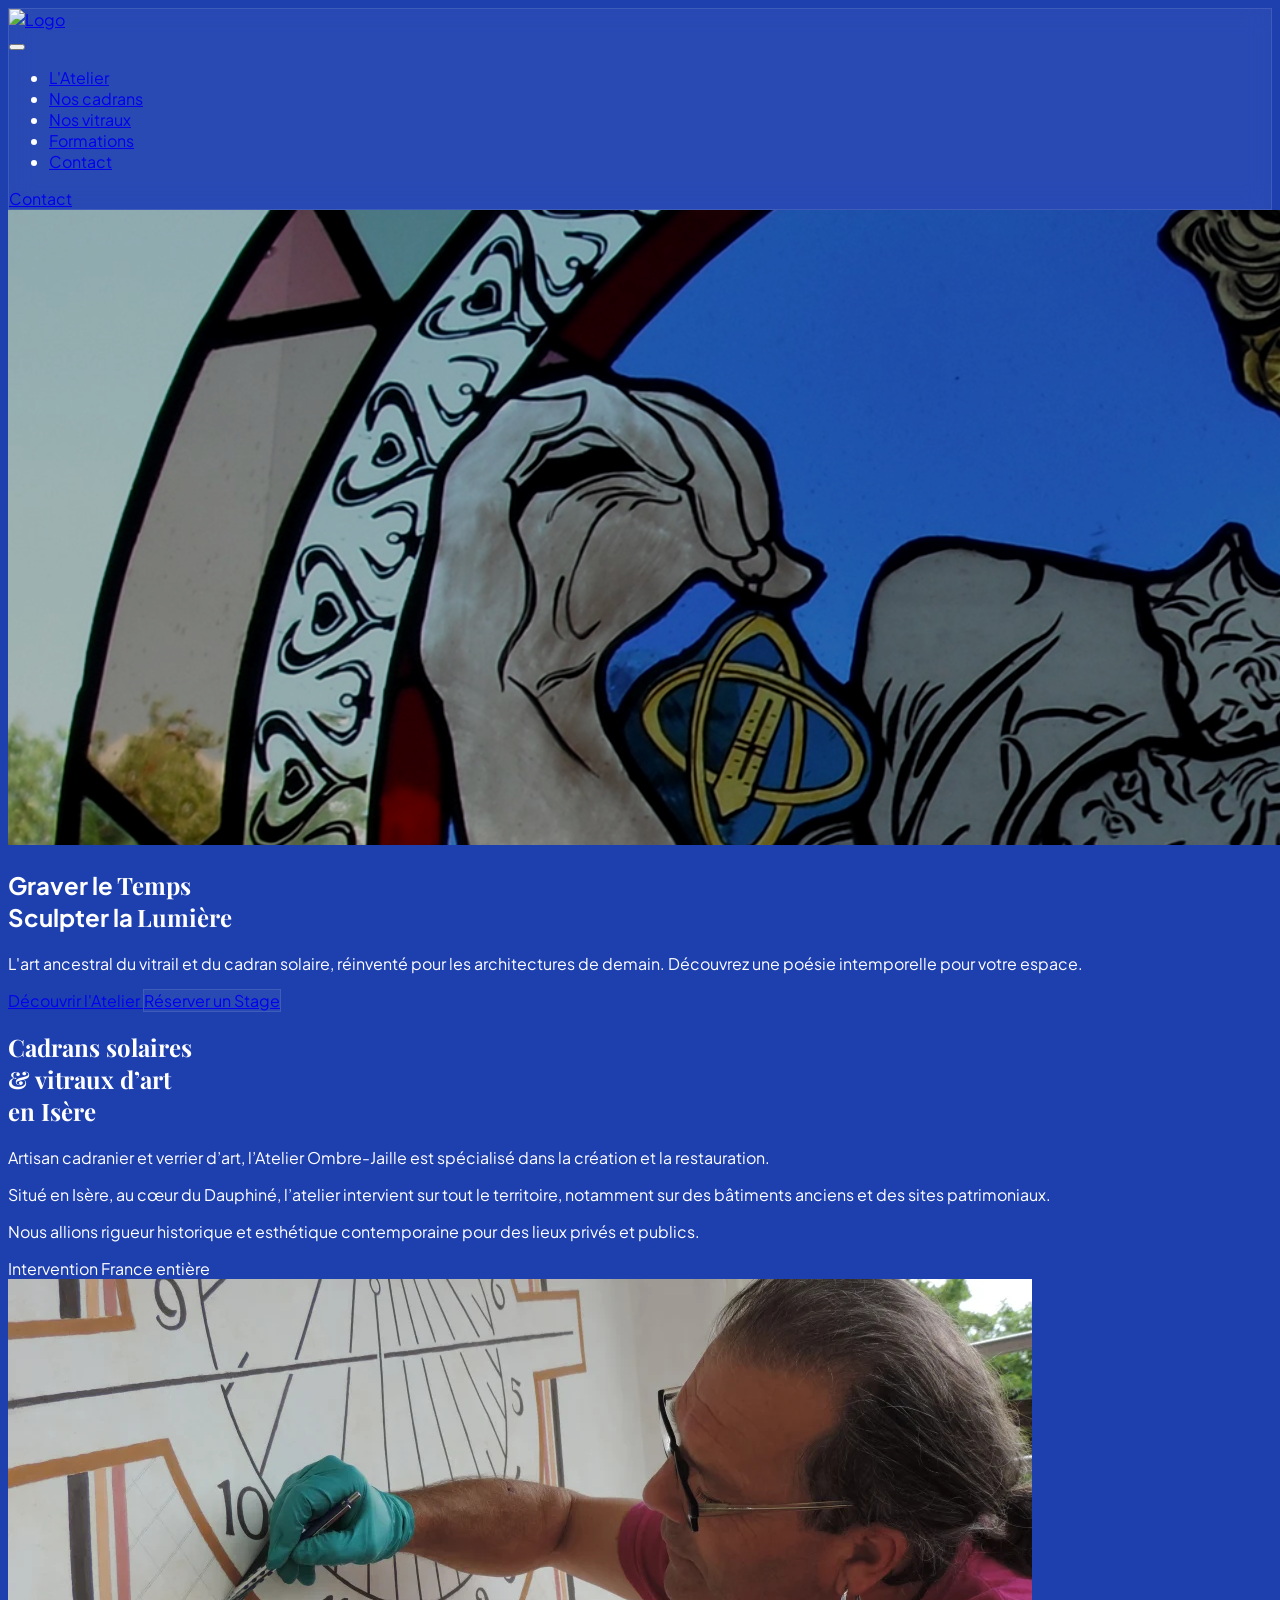
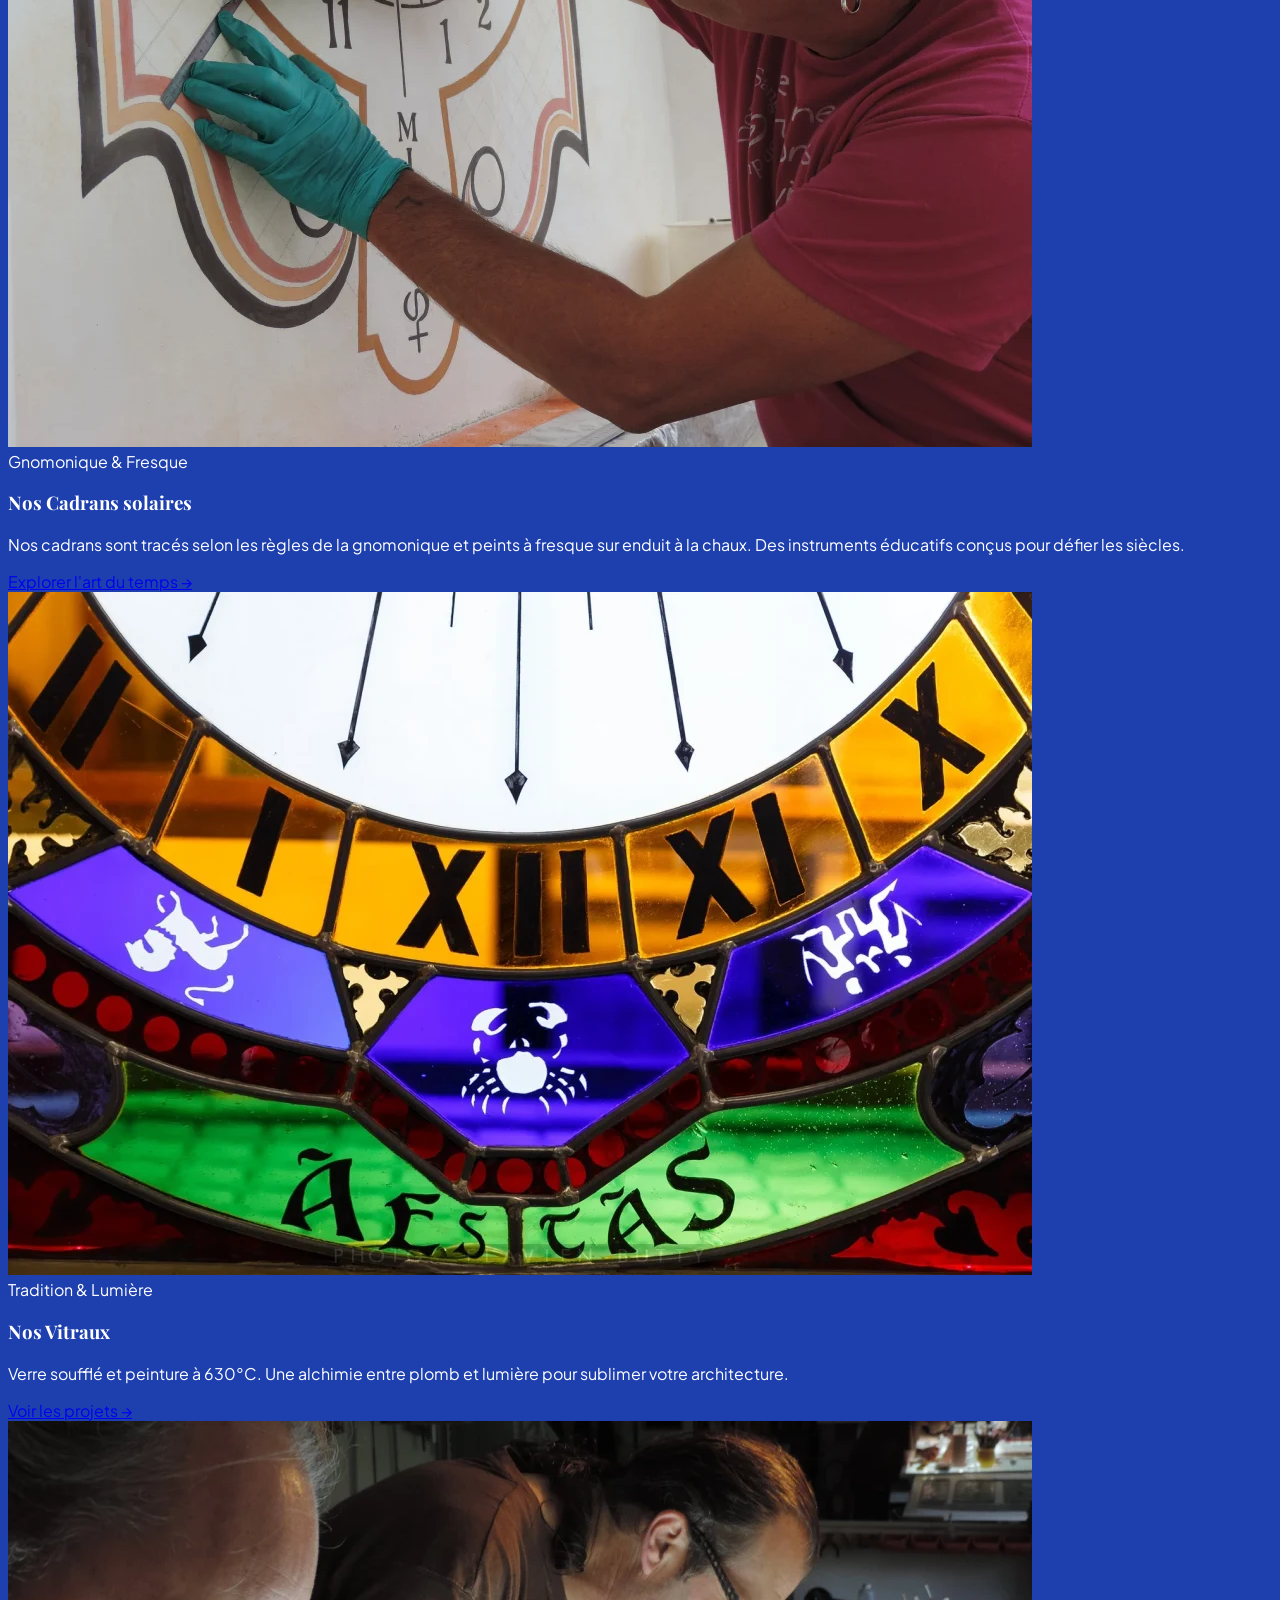
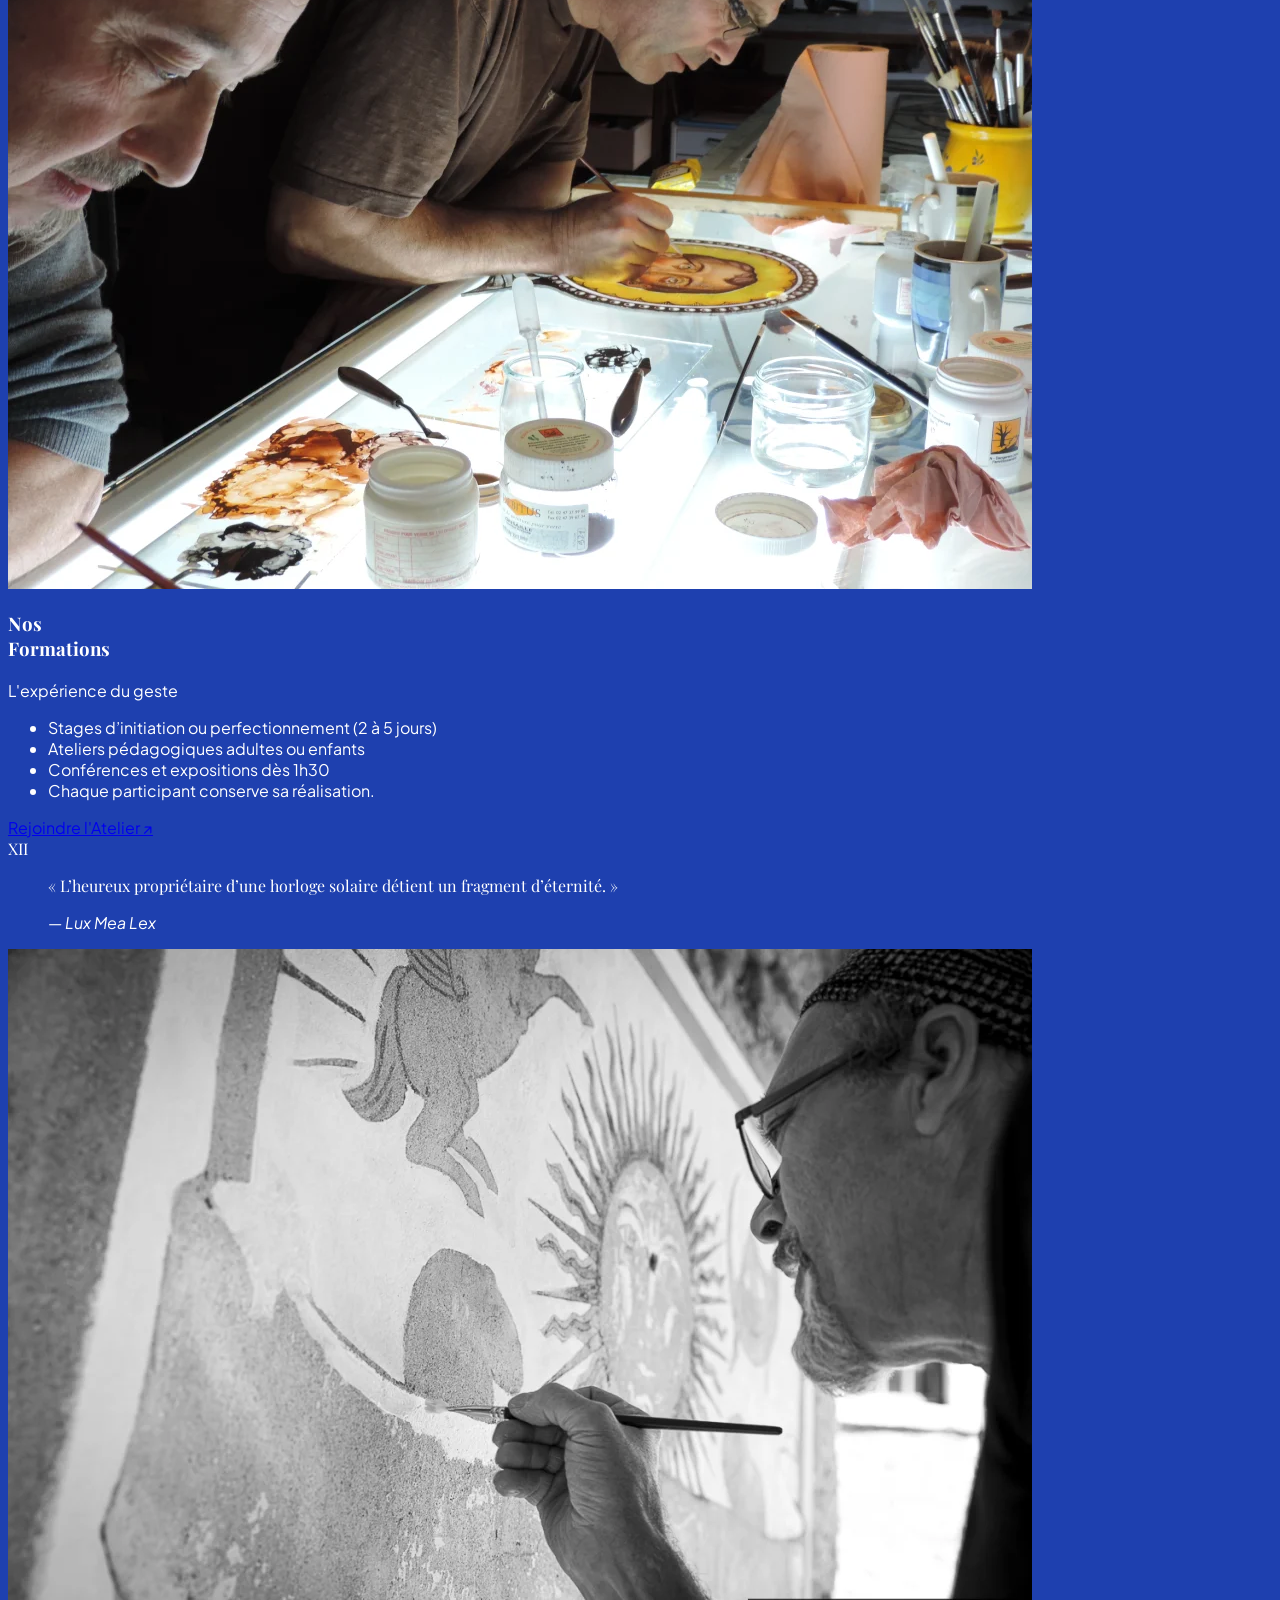
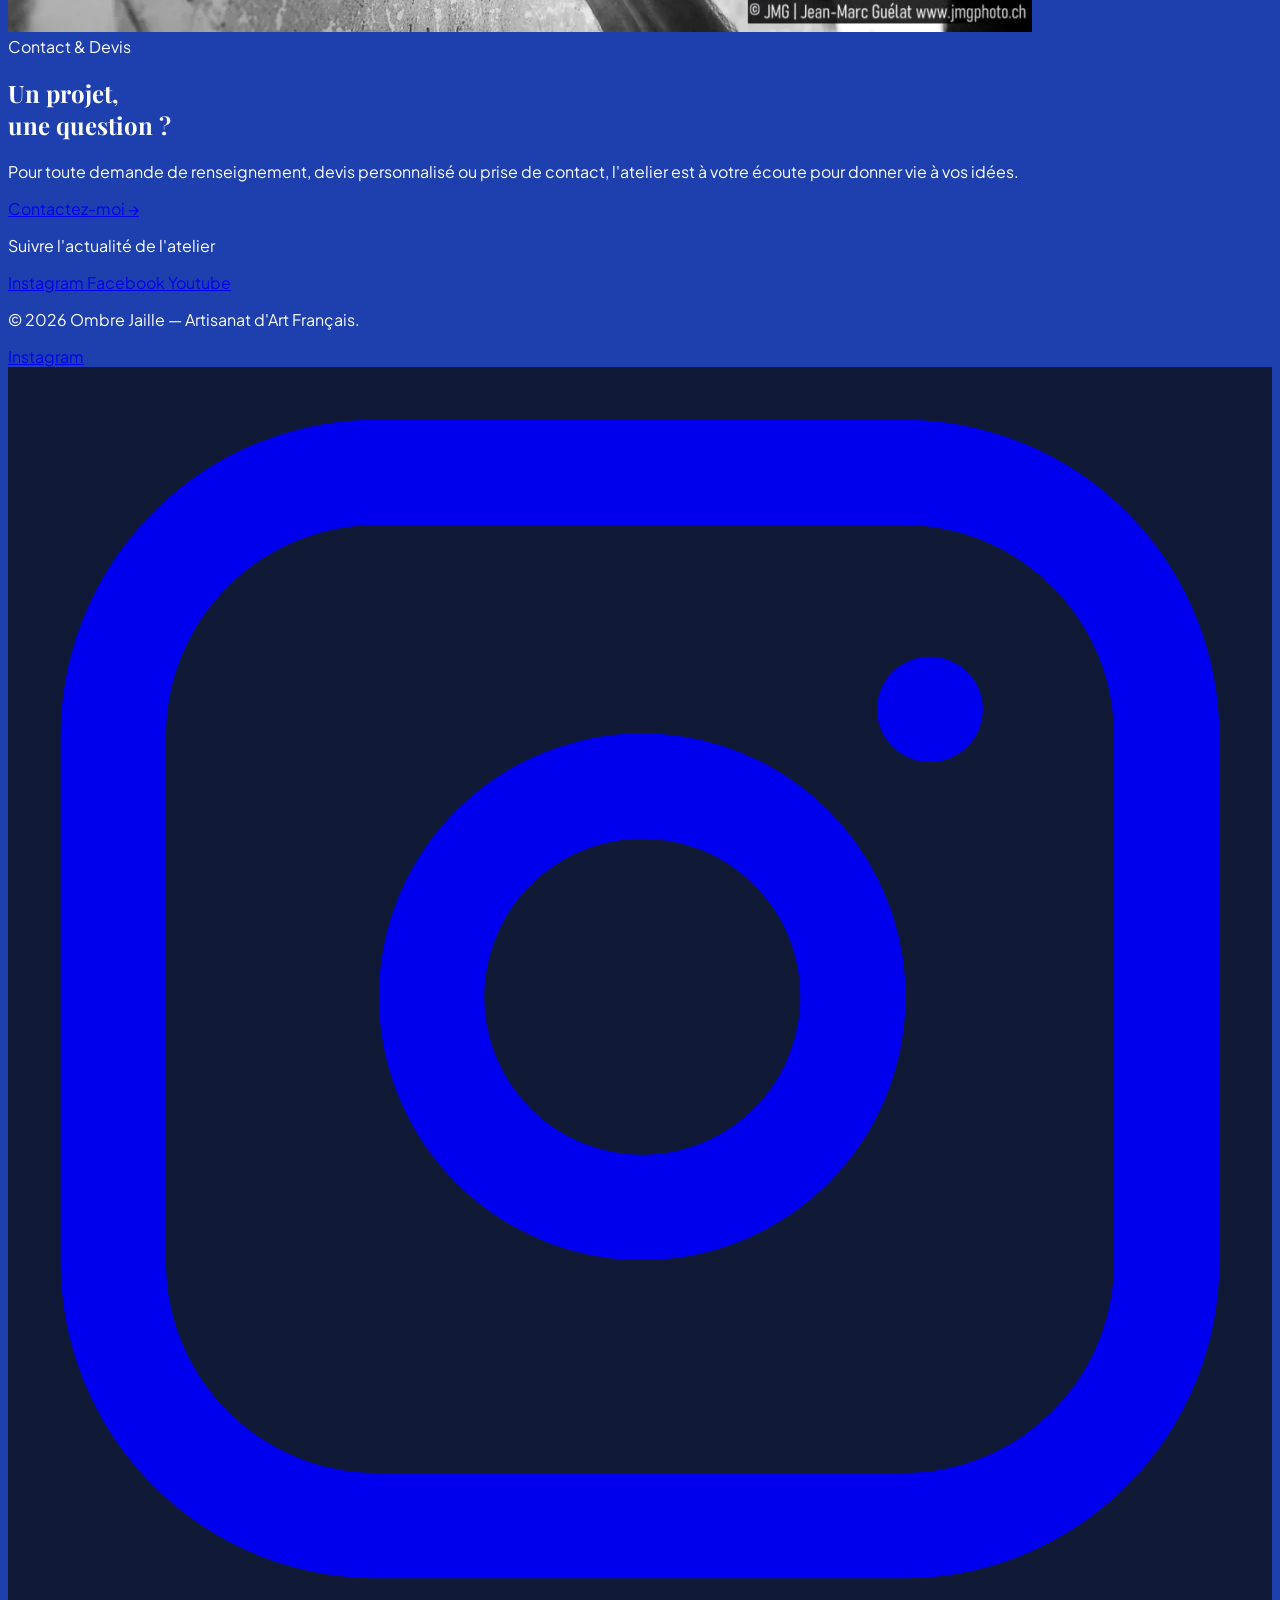
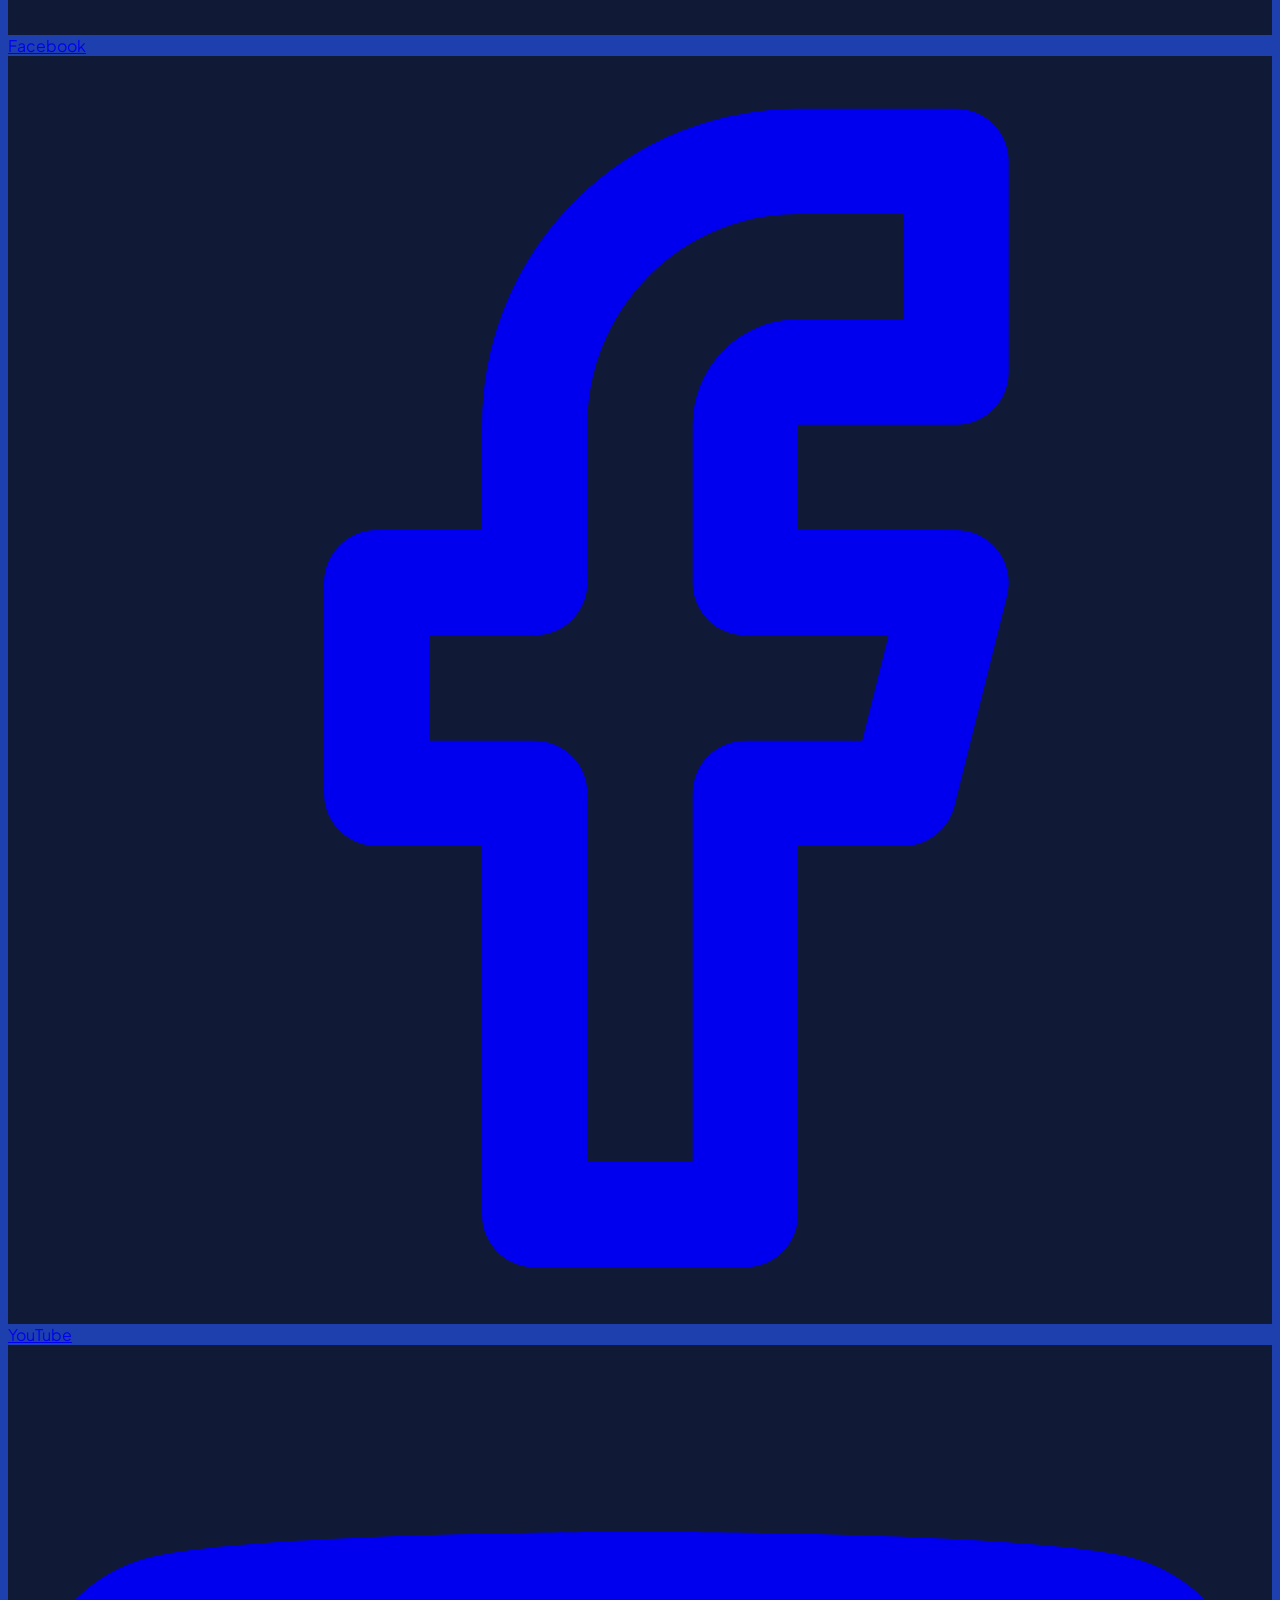
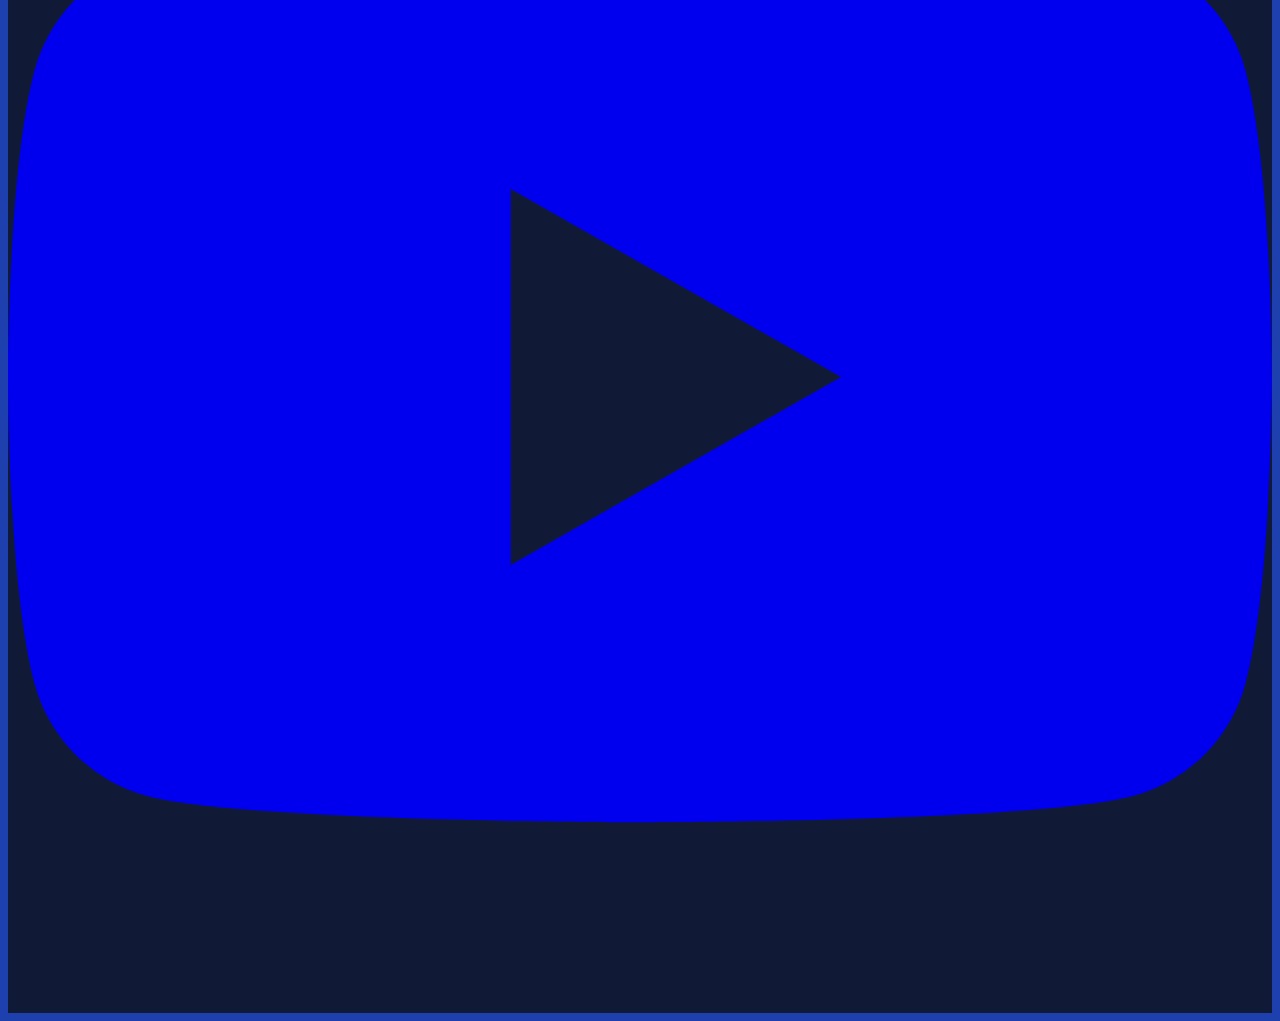
==== commit 6692c398: "corrections bug" ====
--- a/index.html
+++ b/index.html
@@ -25,24 +25,31 @@
 
 <body>
 
-    <nav id="main-nav"
-        class="fixed top-6 left-1/2 -translate-x-1/2 z-50 w-[90%] max-w-5xl glass rounded-full px-8 py-4 flex justify-between items-center transition-all duration-500">
+    <nav id="main-nav" class="fixed top-6 left-1/2 -translate-x-1/2 z-50 w-[90%] max-w-5xl bg-slate-900/90 text-white rounded-3xl md:rounded-full px-6 py-4 flex justify-between items-center shadow-2xl transition-all duration-500">
         <div class="flex items-center">
-            <a href="index.html" class="flex items-center group">
-                <img id="nav-logo"
-                    src="https://ombrejaille.fr/wp-content/uploads/2025/05/cropped-cropped-IMG_1472-scaled-e1747744814830-1.png"
-                    alt="Logo Ombre Jaille"
-                    class="h-12 md:h-16 w-auto object-contain transition-all duration-300 invert brightness-[1.2]">
+            <a href="index.html" class="flex items-center">
+                <img src="https://ombrejaille.fr/wp-content/uploads/2025/05/cropped-cropped-IMG_1472-scaled-e1747744814830-1.png"
+                    alt="Logo" class="h-10 w-auto invert brightness-[1.2]">
             </a>
         </div>
-        <ul class="hidden md:flex space-x-8 text-sm font-medium uppercase tracking-widest">
-            <li><a href="atelier.html" class="hover:text-orange-400 transition">L'Atelier</a></li>
-            <li><a href="cadrans.html" class="hover:text-orange-400 transition">Nos cadrans solaires</a></li>
-            <li><a href="vitraux.html" class="hover:text-orange-400 transition">Nos vitraux</a></li>
-            <li><a href="formations.html" class="hover:text-orange-400 transition">Formations</a></li>
+
+        <button id="menu-btn" class="md:hidden flex flex-col gap-1.5 z-50 focus:outline-none">
+            <span class="w-6 h-0.5 bg-white transition-all duration-300 origin-left"></span>
+            <span class="w-6 h-0.5 bg-white transition-all duration-300"></span>
+            <span class="w-6 h-0.5 bg-white transition-all duration-300 origin-left"></span>
+        </button>
+
+        <ul id="menu-links" class="fixed md:static top-20 left-0 w-full md:w-auto bg-slate-900 md:bg-transparent flex-col md:flex-row items-center space-y-6 md:space-y-0 md:space-x-8 text-sm font-medium uppercase tracking-widest p-8 md:p-0 rounded-3xl md:rounded-none hidden md:flex border border-white/10 md:border-none shadow-2xl md:shadow-none">
+            <li><a href="atelier.html" class="hover:text-orange-400 transition block">L'Atelier</a></li>
+            <li><a href="cadrans.html" class="text-orange-400 block">Nos cadrans</a></li>
+            <li><a href="vitraux.html" class="hover:text-orange-400 transition block">Nos vitraux</a></li>
+            <li><a href="formations.html" class="hover:text-orange-400 transition block">Formations</a></li>
+            <li class="md:hidden">
+                <a href="contact.html" class="bg-white text-black px-6 py-2 rounded-full text-sm font-bold hover:bg-orange-400 transition block text-center">Contact</a>
+            </li>
         </ul>
-        <a href="contact.html"
-            class="bg-white text-black px-6 py-2 rounded-full text-sm font-bold hover:bg-orange-400 transition">Contact</a>
+
+        <a href="contact.html" class="hidden md:block bg-white text-black px-6 py-2 rounded-full text-sm font-bold hover:bg-orange-400 transition">Contact</a>
     </nav>
 
     <section class="relative h-screen w-full flex items-center justify-center overflow-hidden">
@@ -79,8 +86,8 @@
     </section>
 
     <div class="relative bg-[#fdfbf7]">
-        <div id="scroll-track" class="absolute left-[8%] pointer-events-none"
-            style="z-index: 1; top: 0; bottom: 0; width: 2px;">
+        <div id="scroll-track" class="hidden md:block absolute left-[8%] pointer-events-none"
+        style="z-index: 1; top: 0; bottom: 0; width: 2px;">
             <div class="h-full w-full bg-slate-200/60"></div>
 
             <div id="scroll-line"
